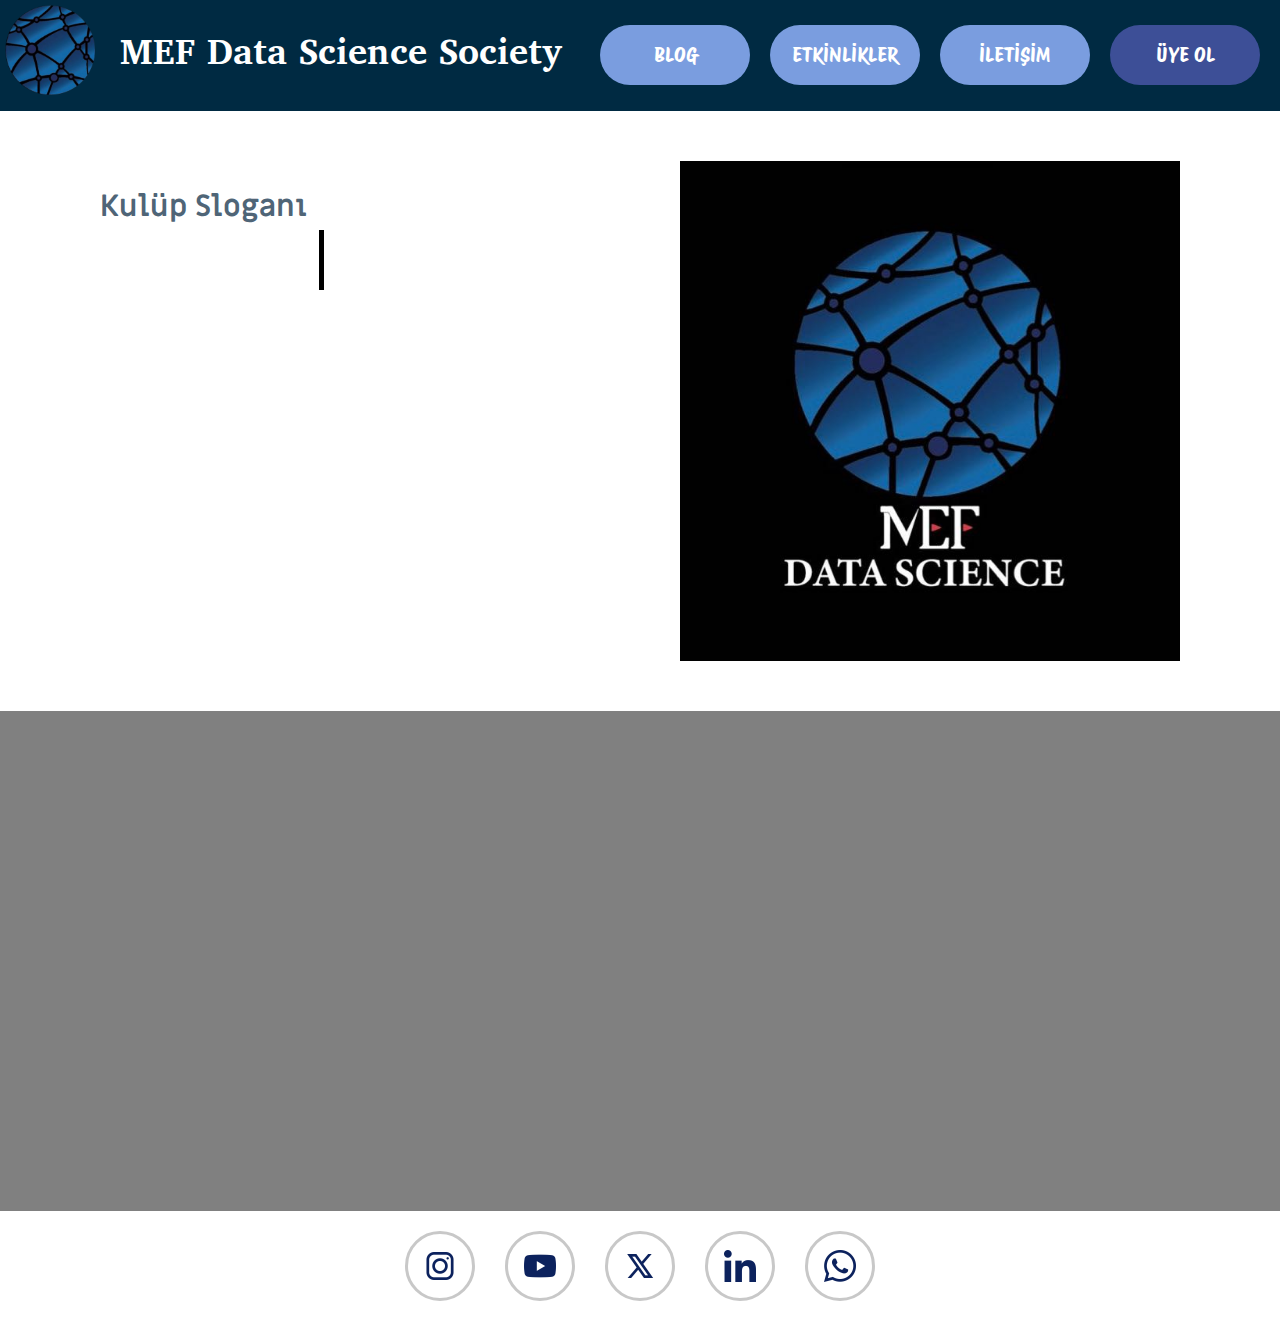
==== index.html @ e12af48f "Merge branch 'main' into DEV-Bahri" ====
<!DOCTYPE html>
<html>
  <head>
    <meta charset="UTF-8" />
    <meta name="viewport" content="width=device-width, initial-scale=1.0" />
    <title>MEF Data Science Society</title>
    <link rel="icon" type="image/x-icon" href="images/favicon.ico" />

    <link rel="preconnect" href="https://fonts.googleapis.com" />
    <link rel="preconnect" href="https://fonts.gstatic.com" crossorigin />
    <link
      href="https://fonts.googleapis.com/css2?family=Annapurna+SIL:wght@400;700&family=Protest+Riot&family=Miriam+Libre:wght@700&display=swap"
      rel="stylesheet"
    />

    <link rel="stylesheet" href="/css/homeStyle.css" />
  </head>
  <body>
    <header>
      <div id="logo">
        <img src="/images/logo.png" />
      </div>
      <div id="Title"><h1>MEF Data Science Society</h1></div>
      <nav>
        <div id="placeholder"></div>
        <!--placeholder div element-->
        <section>
          <a href="#"
            ><div class="navLink"><span>BLOG</span></div></a
          >
        </section>
        <section>
          <a href="#"
            ><div class="navLink"><span>ETKİNLİKLER</span></div></a
          >
        </section>
        <section>
          <a href="#"
            ><div class="navLink"><span>İLETİŞİM</span></div></a
          >
        </section>
        <section>
          <a href="#">
            <div class="navLink" id="specialNavLink">
              <span>ÜYE OL</span>
            </div>
          </a>
        </section>
      </nav>
    </header>

    <main>
      <div id="bannerContainer">
        <section id="banner">
          <span id="fixedBannerText">Kulüp Sloganı</span>
          <br />
          <p id="mainAnim"></p>
          <span id="text-cursor" class="text-cursor"></span>
        </section>
        <section id="bannerImage"></section>
      </div>
    </main>

    <div id="placeholder2"></div>
    <!--temporary-->

    <footer>
      <section id="socials">
        <a href="#"
          ><!--URL to instagram-->
          <div class="socialMedia" id="instagram">
            <img
              src="images/instagramBlue.png"
              alt="instagram"
              width="64"
              height="64"
            />
          </div>
        </a>
        <a href="#">
          <!--URL to youtube-->
          <div class="socialMedia" id="youtube">
            <img
              src="images/youtubeBlue.png"
              alt="youtube"
              width="64"
              height="64"
            />
          </div>
        </a>
        <a href="#">
          <!--URL to twitter-->
          <div class="socialMedia" id="twitterx">
            <img
              src="images/twitterxBlue.png"
              alt="twitter"
              width="64"
              height="64"
            />
          </div>
        </a>
        <a href="#">
          <!--URL to linkedin-->
          <div class="socialMedia" id="linkedin">
            <img
              src="images/linkedinBlue.png"
              alt="linkedin"
              width="64"
              height="64"
            />
          </div>
        </a>
        <a href="#">
          <!--URL to whatsapp-->
          <div class="socialMedia" id="whatsapp">
            <img
              src="images/whatsappBlue.png"
              alt="whatsapp"
              width="64"
              height="64"
            />
          </div>
        </a>
      </section>
    </footer>

    <script src="/js/homeScript.js"></script>
  </body>
</html>
---- css/homeStyle.css ----
:root {
  --button-border-radius: 30px;
  --button-background-color: rgb(122, 157, 223);
  --button-hover-color: rgb(61, 145, 255);
  --banner-font-size: 60px;
  --img-swap-duration: 500ms; /*Banner slide fadein/fadeout duration*/
}

body {
  margin: 0;
  padding: 0;
}

a {
  text-decoration: none;
}

header {
  background-color: rgb(0, 42, 66);
  width: 100%;
  height: fit-content;
  display: grid;
  grid-template-columns: min-content max-content auto;
}

#Title {
  position: relative;
  top: 50%;
  left: 20px;
  transform: translateY(-50%);
  height: fit-content;
  font-family: "Annapurna SIL", serif;
}

header h1 {
  color: white;
  font-size: 40px;
  width: fit-content;
  height: fit-content;
  user-select: none;
}

#logo {
  width: fit-content;
}

#logo img {
  height: 100px;
}

header nav {
  display: grid;
  grid-template-columns: auto repeat(4, min-content);
}

#placeholder {
  /*placeholder*/
  height: 100%;
  grid-column: 1;
}

nav section {
  min-width: 120px;
  width: fit-content;
}

div.navLink {
  width: 150px;
  height: 60px;
  background-color: var(--button-background-color);
  color: white;
  border-radius: var(--button-border-radius);
  margin: 0px 20px 0px 0px;
  position: relative;
  top: 50%;
  transform: translateY(-50%);
  transition: background-color 200ms ease;

  font-family: "Protest Riot", sans-serif;
  font-size: 20px;
  text-align: center;
}

.navLink span {
  display: block;
  width: fit-content;
  height: fit-content;
  position: relative;
  left: 50%;
  top: 50%;
  transform: translateX(-50%) translateY(-50%);
  user-select: none;
}

.navLink:hover {
  background-color: var(--button-hover-color);
}

#specialNavLink {
  background-color: rgb(61, 79, 151);
  color: white;
}

#specialNavLink:hover {
  background-color: rgb(43, 45, 134);
}

#fixedBannerText {
  font-family: "Miriam Libre", sans-serif;
  font-size: 30px;
  font-weight: 700;
  color: rgb(79, 101, 119);
}

#bannerContainer {
  height: 500px;
  width: calc(100vw - 200px);
  margin-top: 50px;
  margin-bottom: 50px;
  position: relative;
  left: 50%;
  transform: translateX(-50%);

  display: grid;
  grid-template-columns: auto 500px;
  gap: 20px;
}

#banner {
  display: block;
  height: 100%;
  font-size: var(--banner-font-size);
  font-family: Arial, Helvetica, sans-serif;
  user-select: none;
}

#mainAnim {
  display: inline-block;
  margin: 0px;
  padding: 0px;

  font-family: "Miriam Libre", sans-serif;
  font-weight: 700;
}

.typing-animation {
  opacity: 0;
  animation: fadeIn 30ms ease-out forwards;
}

.delete-animation {
  opacity: 1;
  animation: fadeOut 30ms ease-out forwards;
}

@keyframes fadeIn {
  from {
    opacity: 0;
  }
  to {
    opacity: 1;
  }
}

@keyframes fadeOut {
  from {
    opacity: 1;
  }
  to {
    opacity: 0;
  }
}

.text-cursor {
  display: inline-block;
  position: absolute;
  width: 5px;
  height: var(--banner-font-size);
  background-color: black;
  transition: top 100ms, left 100ms;
}

.animatedCursor {
  animation: blinkCursor ease-in-out 0.5s infinite alternate;
}

@keyframes blinkCursor {
  from {
    opacity: 1;
  }
  35% {
    opacity: 1;
  }
  65% {
    opacity: 0;
  }
  to {
    opacity: 0;
  }
}

#bannerImage img {
  width: 100%;
  animation-duration: var(--img-swap-duration);
  animation-timing-function: ease;
  animation-fill-mode: forwards;
}

#socials {
  width: fit-content;
  padding-top: 20px;
  padding-bottom: 20px;
  margin: auto;
  min-width: 500px;
  display: grid;
  grid-template-columns: repeat(5, auto);
  justify-items: center;
}

.socialMedia {
  width: 64px;
  height: 64px;
  background-color: white;
  border-width: 3px;
  border-style: solid;
  border-color: rgb(200, 200, 200);
  transition: background-color 200ms ease-in-out, border-color 200ms ease-in-out;
  border-radius: 35px;
}

.socialMedia:hover {
  background-color: rgb(220, 220, 220);
}

.socialMedia img {
  margin: 0;
  padding: 0;
  position: relative;
  top: 50%;
  left: 50%;
  transform: translateX(-50%) translateY(-50%);
  height: 50%;
  width: 50%;
  user-select: none;
  pointer-events: none;
}

#placeholder2 {
  /*temporary*/
  height: 500px;
  background-color: grey;
}
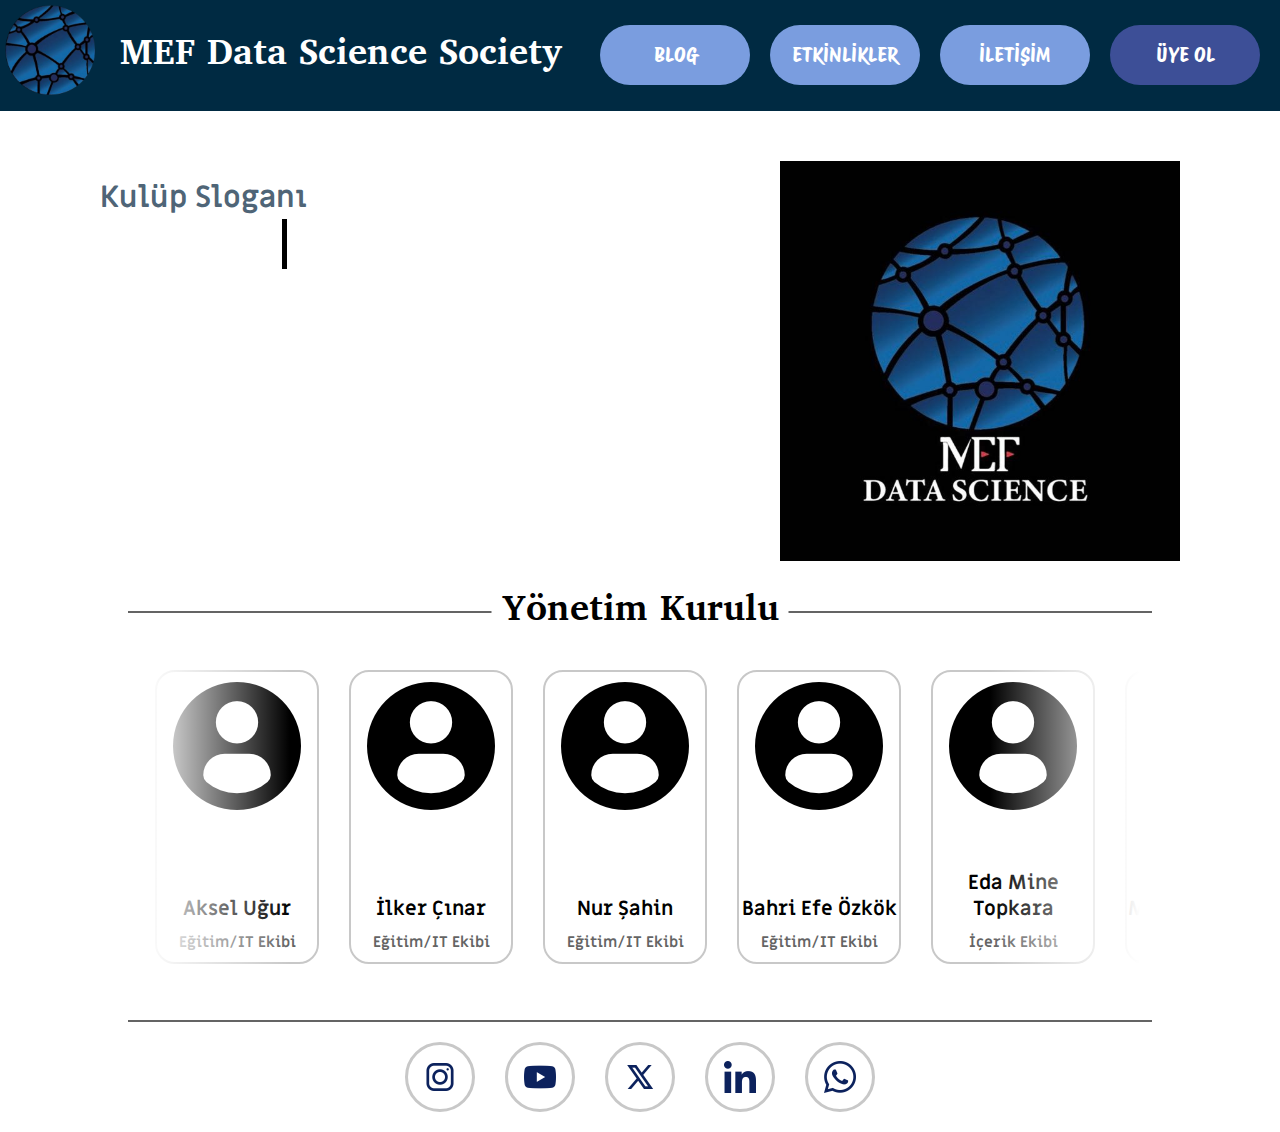
==== commit affc40f8: "Added management team section" ====
--- a/index.html
+++ b/index.html
@@ -59,10 +59,12 @@
         </section>
         <section id="bannerImage"></section>
       </div>
+      <div class="decoLine"></div>
+      <h2 id="TeamTitle">Yönetim Kurulu</h2>
+      <div id="teamBG"></div>
+      <div id="teamContainer"></div>
+      <div class="decoLine"></div>
     </main>
-
-    <div id="placeholder2"></div>
-    <!--temporary-->
 
     <footer>
       <section id="socials">
@@ -126,4 +128,4 @@
 
     <script src="/js/homeScript.js"></script>
   </body>
-</html>+</html>
--- a/css/homeStyle.css
+++ b/css/homeStyle.css
@@ -2,8 +2,9 @@
   --button-border-radius: 30px;
   --button-background-color: rgb(122, 157, 223);
   --button-hover-color: rgb(61, 145, 255);
-  --banner-font-size: 60px;
+  --banner-font-size: 50px;
   --img-swap-duration: 500ms; /*Banner slide fadein/fadeout duration*/
+  --member-count: 14;
 }
 
 body {
@@ -113,7 +114,7 @@
 }
 
 #bannerContainer {
-  height: 500px;
+  height: 400px;
   width: calc(100vw - 200px);
   margin-top: 50px;
   margin-bottom: 50px;
@@ -122,7 +123,7 @@
   transform: translateX(-50%);
 
   display: grid;
-  grid-template-columns: auto 500px;
+  grid-template-columns: auto 400px;
   gap: 20px;
 }
 
@@ -204,6 +205,111 @@
   animation-duration: var(--img-swap-duration);
   animation-timing-function: ease;
   animation-fill-mode: forwards;
+}
+
+div.decoLine {
+  height: 2px;
+  background-color: rgb(100, 100, 100);
+  width: 80%;
+  margin: auto;
+}
+
+#TeamTitle {
+  font-family: "Annapurna SIL", serif;
+  font-size: 40px;
+  position: relative;
+  left: 50%;
+  top: -30px;
+  transform: translateX(-50%);
+  background-color: white;
+  padding-left: 10px;
+  padding-right: 10px;
+  width: fit-content;
+  margin: 0px;
+  user-select: none;
+}
+
+div#teamBG {
+  width: 1000px;
+  height: 300px;
+
+  position: absolute;
+  left: 50%;
+  transform: translateX(-50%);
+  z-index: 5;
+
+  background: linear-gradient(
+    to right,
+    rgba(255, 255, 255, 1) 0%,
+    transparent 15%,
+    transparent 85%,
+    rgba(255, 255, 255, 1) 100%
+  );
+}
+
+#teamContainer {
+  width: 1000px;
+  height: 300px;
+  margin: auto;
+  margin-bottom: 50px;
+
+  display: grid;
+  grid-template-columns: repeat(5, min-content);
+
+  overflow: hidden;
+}
+
+#teamContainer div.subTeam {
+  animation: TeamScroll 5s ease-in-out alternate infinite;
+  display: flex;
+  flex-direction: row;
+}
+
+.teamMember {
+  border: 2px solid rgb(200, 200, 200);
+  border-radius: 20px;
+  text-align: center;
+  width: 160px;
+
+  margin-right: 15px;
+  margin-left: 15px;
+
+  height: 280px;
+
+  font-family: "Miriam Libre", sans-serif;
+  font-weight: 700;
+
+  display: grid;
+  grid-template-rows: auto min-content min-content;
+  gap: 10px;
+
+  padding-bottom: 10px;
+}
+
+@keyframes TeamScroll {
+  from {
+    transform: translateX(100px);
+  }
+  to {
+    transform: translateX(calc(-200px * (var(--member-count) - 1) + 800px));
+  }
+}
+
+.teamMember img {
+  width: 128px;
+  margin: auto;
+  margin-top: 10px;
+}
+
+.teamMember .memberName {
+  font-size: 20px;
+  margin: 0px;
+}
+
+.teamMember .memberStatus {
+  font-size: 15px;
+  margin: 0px;
+  color: rgb(100, 100, 100);
 }
 
 #socials {
@@ -244,9 +350,3 @@
   user-select: none;
   pointer-events: none;
 }
-
-#placeholder2 {
-  /*temporary*/
-  height: 500px;
-  background-color: grey;
-}
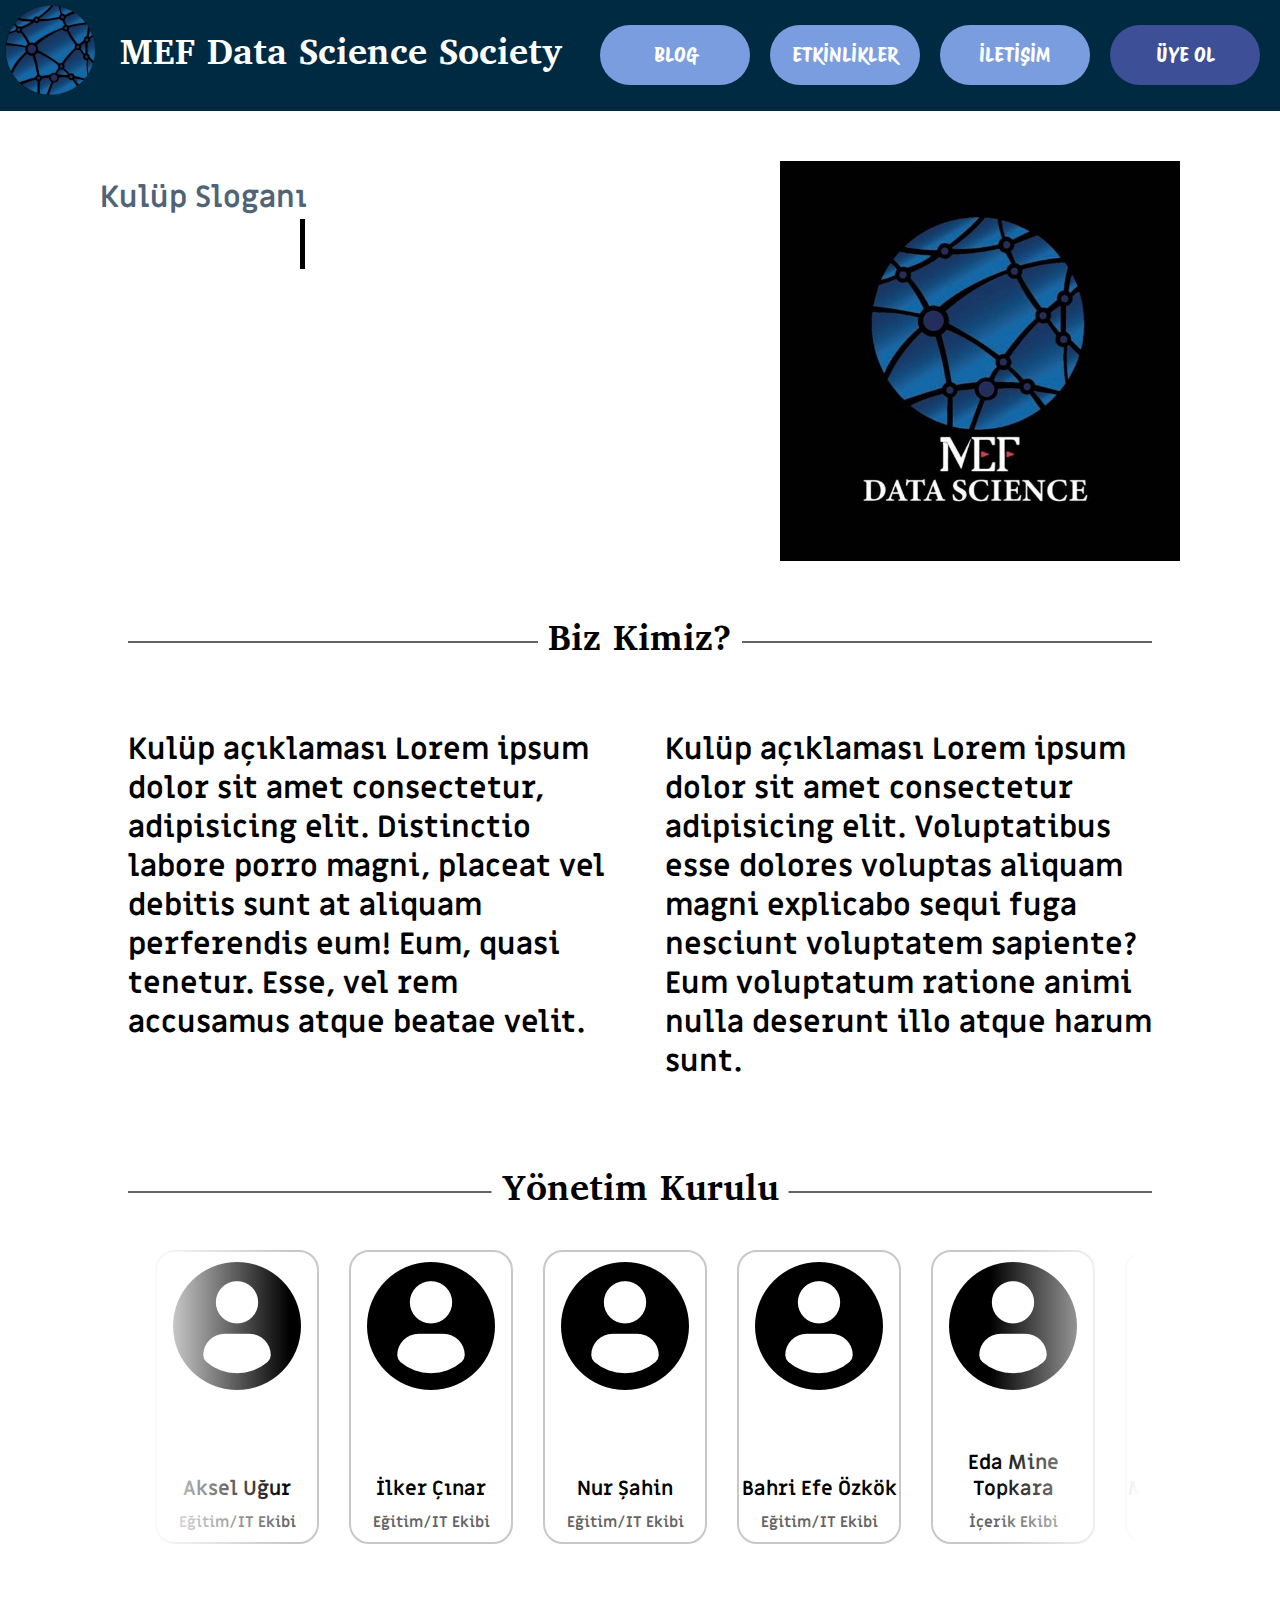
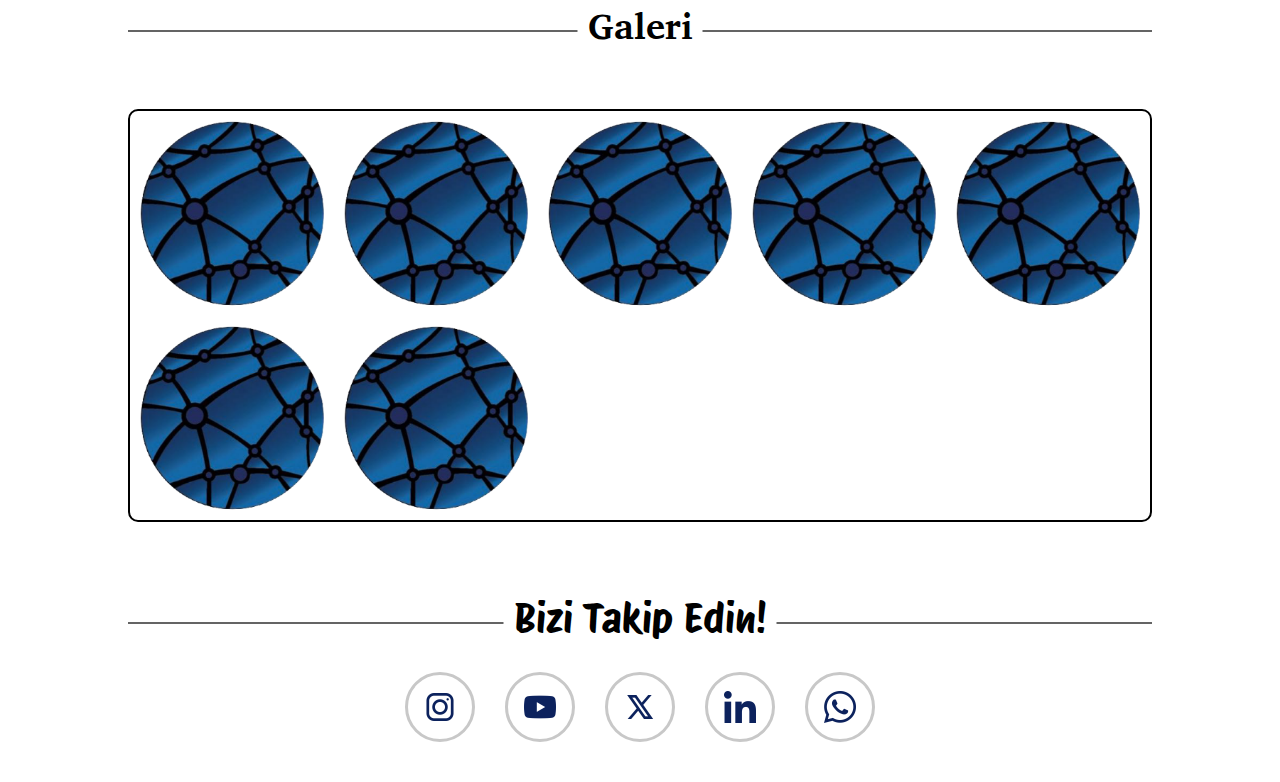
==== commit 553dffbf: "Added Gallery & minor style changes" ====
--- a/index.html
+++ b/index.html
@@ -59,14 +59,50 @@
         </section>
         <section id="bannerImage"></section>
       </div>
+
       <div class="decoLine"></div>
-      <h2 id="TeamTitle">Yönetim Kurulu</h2>
+      <h2 class="sectionTitle">Biz Kimiz?</h2>
+
+      <div id="About">
+        <p>
+          Kulüp açıklaması Lorem ipsum dolor sit amet consectetur, adipisicing
+          elit. Distinctio labore porro magni, placeat vel debitis sunt at
+          aliquam perferendis eum! Eum, quasi tenetur. Esse, vel rem accusamus
+          atque beatae velit.
+        </p>
+        <p>
+          Kulüp açıklaması Lorem ipsum dolor sit amet consectetur adipisicing
+          elit. Voluptatibus esse dolores voluptas aliquam magni explicabo sequi
+          fuga nesciunt voluptatem sapiente? Eum voluptatum ratione animi nulla
+          deserunt illo atque harum sunt.
+        </p>
+      </div>
+
+      <div class="decoLine"></div>
+      <h2 class="sectionTitle">Yönetim Kurulu</h2>
+
       <div id="teamBG"></div>
       <div id="teamContainer"></div>
+
       <div class="decoLine"></div>
+      <h2 class="sectionTitle">Galeri</h2>
+      <div id="galleryContainer">
+        <section id="gallery">
+          <img src="images/logo.png" />
+          <img src="images/logo.png" />
+          <img src="images/logo.png" />
+          <img src="images/logo.png" />
+          <img src="images/logo.png" />
+          <img src="images/logo.png" />
+          <img src="images/logo.png" />
+        </section>
+      </div>
     </main>
 
     <footer>
+      <div class="decoLine"></div>
+      <h2 class="sectionTitle">Bizi Takip Edin!</h2>
+
       <section id="socials">
         <a href="#"
           ><!--URL to instagram-->
--- a/css/homeStyle.css
+++ b/css/homeStyle.css
@@ -212,9 +212,10 @@
   background-color: rgb(100, 100, 100);
   width: 80%;
   margin: auto;
-}
-
-#TeamTitle {
+  margin-top: 80px;
+}
+
+.sectionTitle {
   font-family: "Annapurna SIL", serif;
   font-size: 40px;
   position: relative;
@@ -227,6 +228,19 @@
   width: fit-content;
   margin: 0px;
   user-select: none;
+}
+
+#About {
+  width: 80%;
+  margin: auto;
+  margin-bottom: 80px;
+  height: fit-content;
+  font-family: "Miriam Libre", sans-serif;
+  font-weight: 700;
+  font-size: 30px;
+  display: grid;
+  gap: 50px;
+  grid-template-columns: 1fr 1fr;
 }
 
 div#teamBG {
@@ -257,10 +271,11 @@
   grid-template-columns: repeat(5, min-content);
 
   overflow: hidden;
+  pointer-events: none;
 }
 
 #teamContainer div.subTeam {
-  animation: TeamScroll 5s ease-in-out alternate infinite;
+  animation: TeamScroll 15s ease-in-out alternate infinite;
   display: flex;
   flex-direction: row;
 }
@@ -312,10 +327,38 @@
   color: rgb(100, 100, 100);
 }
 
+#galleryContainer {
+  width: 80%;
+  height: min-content;
+  padding: 20px;
+  margin: auto;
+}
+
+#gallery {
+  border: 2px solid;
+  border-radius: 10px;
+  min-height: 50px;
+  display: grid;
+  grid-template-columns: repeat(5, 1fr);
+  grid-template-rows: repeat(3, auto);
+}
+
+#gallery img {
+  width: 100%;
+  position: relative;
+  top: 50%;
+  transform: translateY(-50%);
+  transition: scale 0.2s ease-in-out;
+}
+
+footer .sectionTitle {
+  font-family: "Protest Riot", sans-serif;
+  font-weight: 300;
+}
+
 #socials {
   width: fit-content;
-  padding-top: 20px;
-  padding-bottom: 20px;
+  padding-bottom: 40px;
   margin: auto;
   min-width: 500px;
   display: grid;
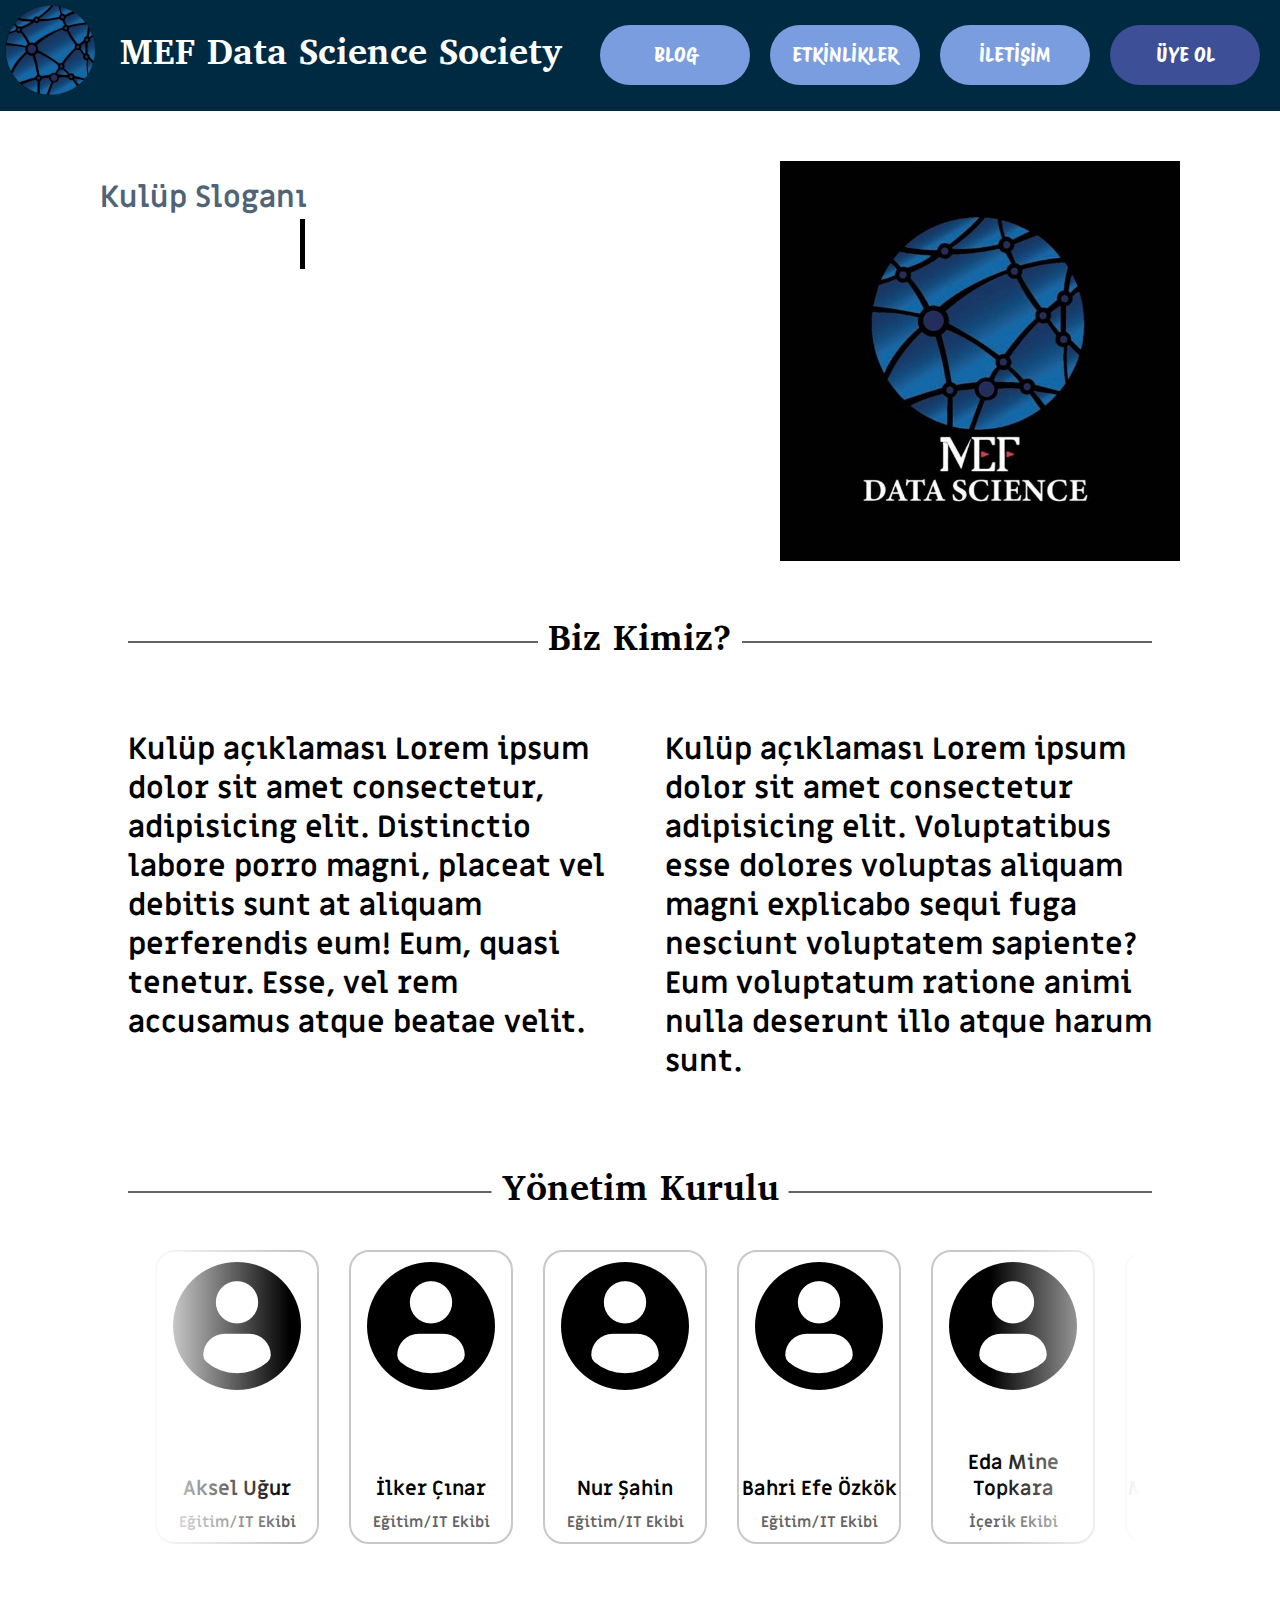
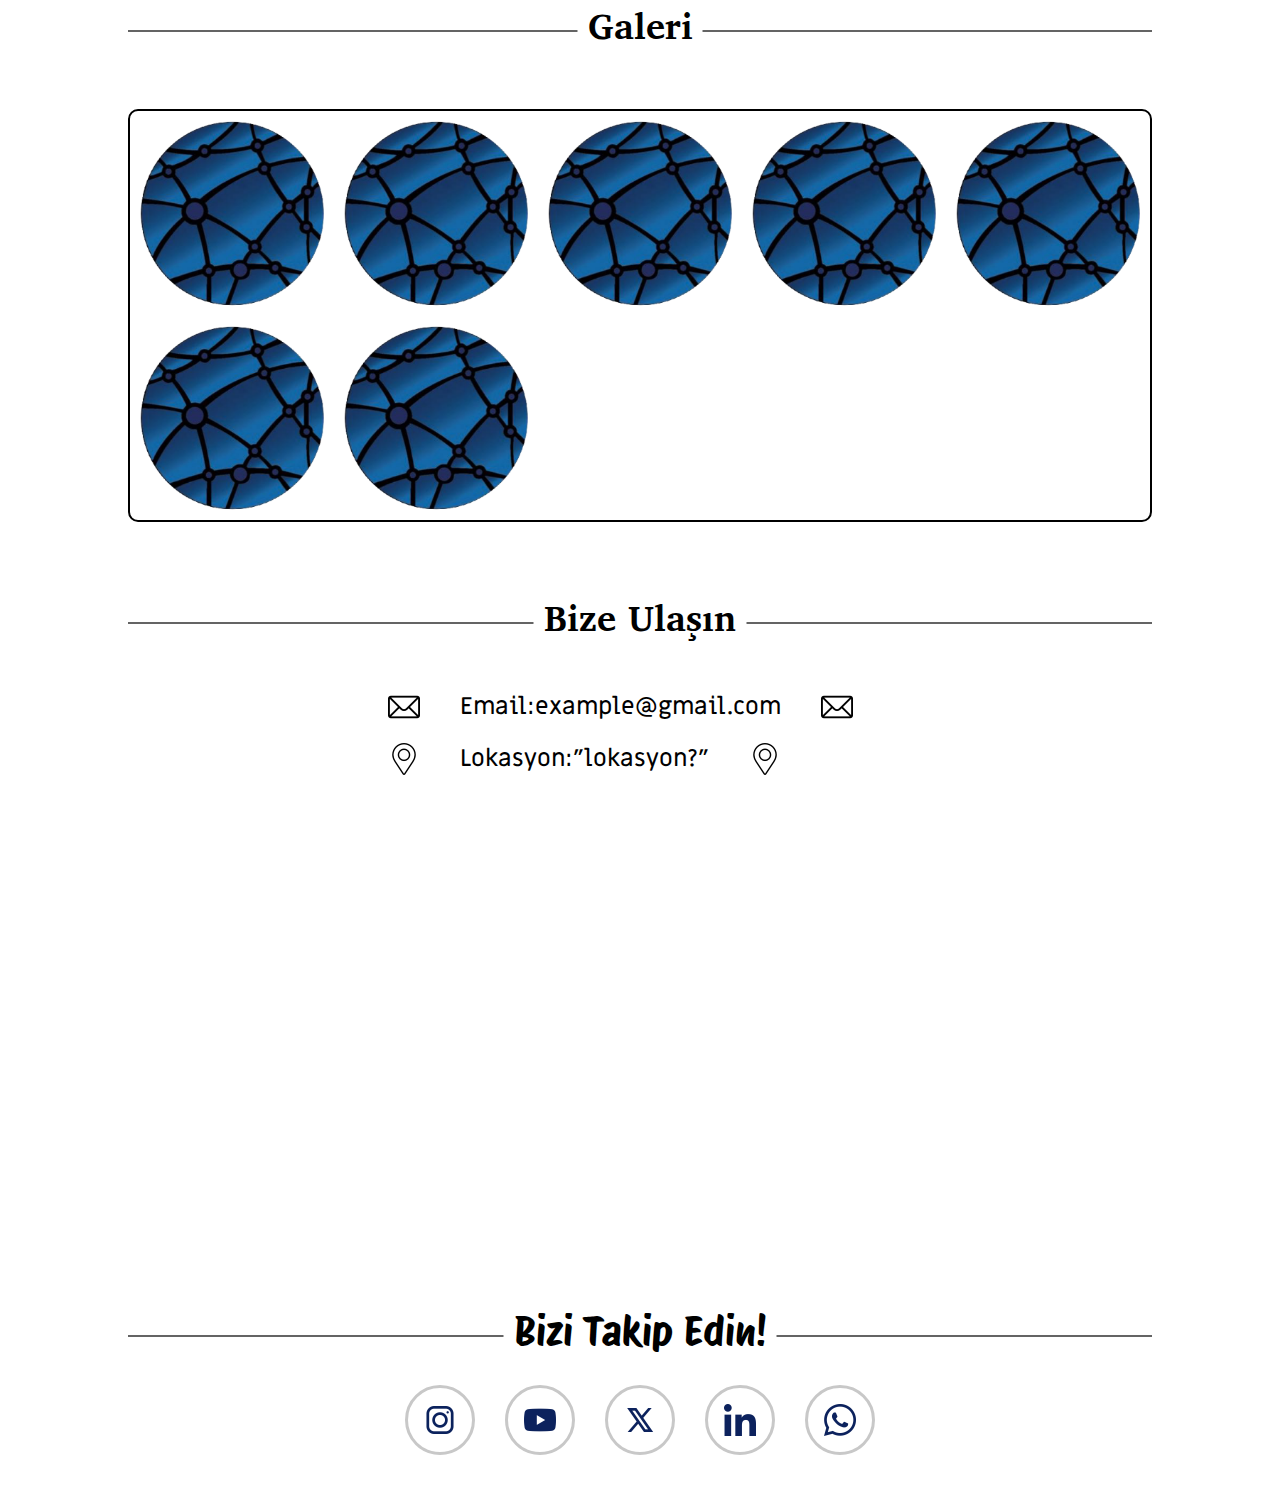
==== commit 4f4559d5: "Updated project setup" ====
--- a/index.html
+++ b/index.html
@@ -12,20 +12,20 @@
       href="https://fonts.googleapis.com/css2?family=Annapurna+SIL:wght@400;700&family=Protest+Riot&family=Miriam+Libre:wght@700&display=swap"
       rel="stylesheet"
     />
-
-    <link rel="stylesheet" href="/css/homeStyle.css" />
+    <link rel="stylesheet" href="css/commonStyles.css" />
+    <link rel="stylesheet" href="css/homeStyle.css" />
   </head>
   <body>
     <header>
       <div id="logo">
-        <img src="/images/logo.png" />
+        <img src="images/logo.png" />
       </div>
       <div id="Title"><h1>MEF Data Science Society</h1></div>
       <nav>
         <div id="placeholder"></div>
         <!--placeholder div element-->
         <section>
-          <a href="#"
+          <a href="html/blog.html"
             ><div class="navLink"><span>BLOG</span></div></a
           >
         </section>
@@ -97,6 +97,30 @@
           <img src="images/logo.png" />
         </section>
       </div>
+
+      <div class="decoLine"></div>
+      <h2 class="sectionTitle">Bize Ulaşın</h2>
+      <div id="LocationInfo">
+        <div>
+          <img src="/images/mail.png" />
+          <p>Email:example@gmail.com</p>
+          <img src="/images/mail.png" />
+        </div>
+        <div>
+          <img src="/images/pin.png" />
+          <p>Lokasyon:"lokasyon?"</p>
+          <img src="/images/pin.png" />
+        </div>
+        <iframe
+          src="https://www.google.com/maps/embed?pb=!1m14!1m8!1m3!1d12024.70448362262!2d29.0085964!3d41.1088445!3m2!1i1024!2i768!4f13.1!3m3!1m2!1s0x14cab5cfa9c562b1%3A0xd94f6327566e85d6!2sMEF%20%C3%9Cniversitesi!5e0!3m2!1str!2str!4v1710961033851!5m2!1str!2str"
+          width="600"
+          height="450"
+          style="border: 0"
+          allowfullscreen=""
+          loading="lazy"
+          referrerpolicy="no-referrer-when-downgrade"
+        ></iframe>
+      </div>
     </main>
 
     <footer>
@@ -162,6 +186,6 @@
       </section>
     </footer>
 
-    <script src="/js/homeScript.js"></script>
+    <script src="js/homeScript.js"></script>
   </body>
 </html>
--- a/css/commonStyles.css
+++ b/css/commonStyles.css
@@ -0,0 +1,173 @@
+:root {
+  --button-border-radius: 30px;
+  --button-background-color: rgb(122, 157, 223);
+  --button-hover-color: rgb(61, 145, 255);
+}
+
+body {
+  margin: 0;
+  padding: 0;
+}
+
+a {
+  text-decoration: none;
+}
+
+header {
+  background-color: rgb(0, 42, 66);
+  width: 100%;
+  height: fit-content;
+  display: grid;
+  grid-template-columns: min-content max-content auto;
+}
+
+#Title {
+  position: relative;
+  top: 50%;
+  left: 20px;
+  transform: translateY(-50%);
+  height: fit-content;
+  font-family: "Annapurna SIL", serif;
+}
+
+header h1 {
+  color: white;
+  font-size: 40px;
+  width: fit-content;
+  height: fit-content;
+  user-select: none;
+}
+
+#logo {
+  width: fit-content;
+}
+
+#logo img {
+  height: 100px;
+}
+
+header nav {
+  display: grid;
+  grid-template-columns: auto repeat(4, min-content);
+}
+
+#placeholder {
+  /*placeholder*/
+  height: 100%;
+  grid-column: 1;
+}
+
+nav section {
+  min-width: 120px;
+  width: fit-content;
+}
+
+div.navLink {
+  width: 150px;
+  height: 60px;
+  background-color: var(--button-background-color);
+  color: white;
+  border-radius: var(--button-border-radius);
+  margin: 0px 20px 0px 0px;
+  position: relative;
+  top: 50%;
+  transform: translateY(-50%);
+  transition: background-color 200ms ease;
+
+  font-family: "Protest Riot", sans-serif;
+  font-size: 20px;
+  text-align: center;
+}
+
+.navLink span {
+  display: block;
+  width: fit-content;
+  height: fit-content;
+  position: relative;
+  left: 50%;
+  top: 50%;
+  transform: translateX(-50%) translateY(-50%);
+  user-select: none;
+}
+
+.navLink:hover {
+  background-color: var(--button-hover-color);
+}
+
+#specialNavLink {
+  background-color: rgb(61, 79, 151);
+  color: white;
+}
+
+#specialNavLink:hover {
+  background-color: rgb(43, 45, 134);
+}
+
+/*header <---> main*/
+
+div.decoLine {
+  height: 2px;
+  background-color: rgb(100, 100, 100);
+  width: 80%;
+  margin: auto;
+  margin-top: 80px;
+}
+
+.sectionTitle {
+  font-family: "Annapurna SIL", serif;
+  font-size: 40px;
+  position: relative;
+  left: 50%;
+  top: -30px;
+  transform: translateX(-50%);
+  background-color: white;
+  padding-left: 10px;
+  padding-right: 10px;
+  width: fit-content;
+  margin: 0px;
+  user-select: none;
+}
+/*main <---> footer*/
+
+footer .sectionTitle {
+  font-family: "Protest Riot", sans-serif;
+  font-weight: 300;
+}
+
+#socials {
+  width: fit-content;
+  padding-bottom: 40px;
+  margin: auto;
+  min-width: 500px;
+  display: grid;
+  grid-template-columns: repeat(5, auto);
+  justify-items: center;
+}
+
+.socialMedia {
+  width: 64px;
+  height: 64px;
+  background-color: white;
+  border-width: 3px;
+  border-style: solid;
+  border-color: rgb(200, 200, 200);
+  transition: background-color 200ms ease-in-out, border-color 200ms ease-in-out;
+  border-radius: 35px;
+}
+
+.socialMedia:hover {
+  background-color: rgb(220, 220, 220);
+}
+
+.socialMedia img {
+  margin: 0;
+  padding: 0;
+  position: relative;
+  top: 50%;
+  left: 50%;
+  transform: translateX(-50%) translateY(-50%);
+  height: 50%;
+  width: 50%;
+  user-select: none;
+  pointer-events: none;
+}
--- a/css/homeStyle.css
+++ b/css/homeStyle.css
@@ -1,109 +1,7 @@
 :root {
-  --button-border-radius: 30px;
-  --button-background-color: rgb(122, 157, 223);
-  --button-hover-color: rgb(61, 145, 255);
   --banner-font-size: 50px;
   --img-swap-duration: 500ms; /*Banner slide fadein/fadeout duration*/
   --member-count: 14;
-}
-
-body {
-  margin: 0;
-  padding: 0;
-}
-
-a {
-  text-decoration: none;
-}
-
-header {
-  background-color: rgb(0, 42, 66);
-  width: 100%;
-  height: fit-content;
-  display: grid;
-  grid-template-columns: min-content max-content auto;
-}
-
-#Title {
-  position: relative;
-  top: 50%;
-  left: 20px;
-  transform: translateY(-50%);
-  height: fit-content;
-  font-family: "Annapurna SIL", serif;
-}
-
-header h1 {
-  color: white;
-  font-size: 40px;
-  width: fit-content;
-  height: fit-content;
-  user-select: none;
-}
-
-#logo {
-  width: fit-content;
-}
-
-#logo img {
-  height: 100px;
-}
-
-header nav {
-  display: grid;
-  grid-template-columns: auto repeat(4, min-content);
-}
-
-#placeholder {
-  /*placeholder*/
-  height: 100%;
-  grid-column: 1;
-}
-
-nav section {
-  min-width: 120px;
-  width: fit-content;
-}
-
-div.navLink {
-  width: 150px;
-  height: 60px;
-  background-color: var(--button-background-color);
-  color: white;
-  border-radius: var(--button-border-radius);
-  margin: 0px 20px 0px 0px;
-  position: relative;
-  top: 50%;
-  transform: translateY(-50%);
-  transition: background-color 200ms ease;
-
-  font-family: "Protest Riot", sans-serif;
-  font-size: 20px;
-  text-align: center;
-}
-
-.navLink span {
-  display: block;
-  width: fit-content;
-  height: fit-content;
-  position: relative;
-  left: 50%;
-  top: 50%;
-  transform: translateX(-50%) translateY(-50%);
-  user-select: none;
-}
-
-.navLink:hover {
-  background-color: var(--button-hover-color);
-}
-
-#specialNavLink {
-  background-color: rgb(61, 79, 151);
-  color: white;
-}
-
-#specialNavLink:hover {
-  background-color: rgb(43, 45, 134);
 }
 
 #fixedBannerText {
@@ -207,29 +105,6 @@
   animation-fill-mode: forwards;
 }
 
-div.decoLine {
-  height: 2px;
-  background-color: rgb(100, 100, 100);
-  width: 80%;
-  margin: auto;
-  margin-top: 80px;
-}
-
-.sectionTitle {
-  font-family: "Annapurna SIL", serif;
-  font-size: 40px;
-  position: relative;
-  left: 50%;
-  top: -30px;
-  transform: translateX(-50%);
-  background-color: white;
-  padding-left: 10px;
-  padding-right: 10px;
-  width: fit-content;
-  margin: 0px;
-  user-select: none;
-}
-
 #About {
   width: 80%;
   margin: auto;
@@ -351,45 +226,35 @@
   transition: scale 0.2s ease-in-out;
 }
 
-footer .sectionTitle {
-  font-family: "Protest Riot", sans-serif;
-  font-weight: 300;
-}
-
-#socials {
+#LocationInfo {
+  padding: 10px;
+  display: grid;
+  grid-template-rows: min-content min-content auto;
+  gap: 20px;
+}
+
+#LocationInfo img {
+  height: 32px;
+}
+
+#LocationInfo p {
+  margin: 0px;
+  font-family: "Miriam Libre", sans-serif;
+  font-weight: 500;
+  font-size: 24px;
+}
+
+#LocationInfo div {
   width: fit-content;
-  padding-bottom: 40px;
-  margin: auto;
-  min-width: 500px;
-  display: grid;
-  grid-template-columns: repeat(5, auto);
-  justify-items: center;
-}
-
-.socialMedia {
-  width: 64px;
-  height: 64px;
-  background-color: white;
-  border-width: 3px;
-  border-style: solid;
-  border-color: rgb(200, 200, 200);
-  transition: background-color 200ms ease-in-out, border-color 200ms ease-in-out;
-  border-radius: 35px;
-}
-
-.socialMedia:hover {
-  background-color: rgb(220, 220, 220);
-}
-
-.socialMedia img {
-  margin: 0;
-  padding: 0;
-  position: relative;
-  top: 50%;
+  position: relative;
+  left: 30%;
+  display: grid;
+  grid-template-columns: min-content auto min-content;
+  gap: 40px;
+}
+
+#LocationInfo iframe {
+  position: relative;
   left: 50%;
-  transform: translateX(-50%) translateY(-50%);
-  height: 50%;
-  width: 50%;
-  user-select: none;
-  pointer-events: none;
-}
+  transform: translateX(-50%);
+}
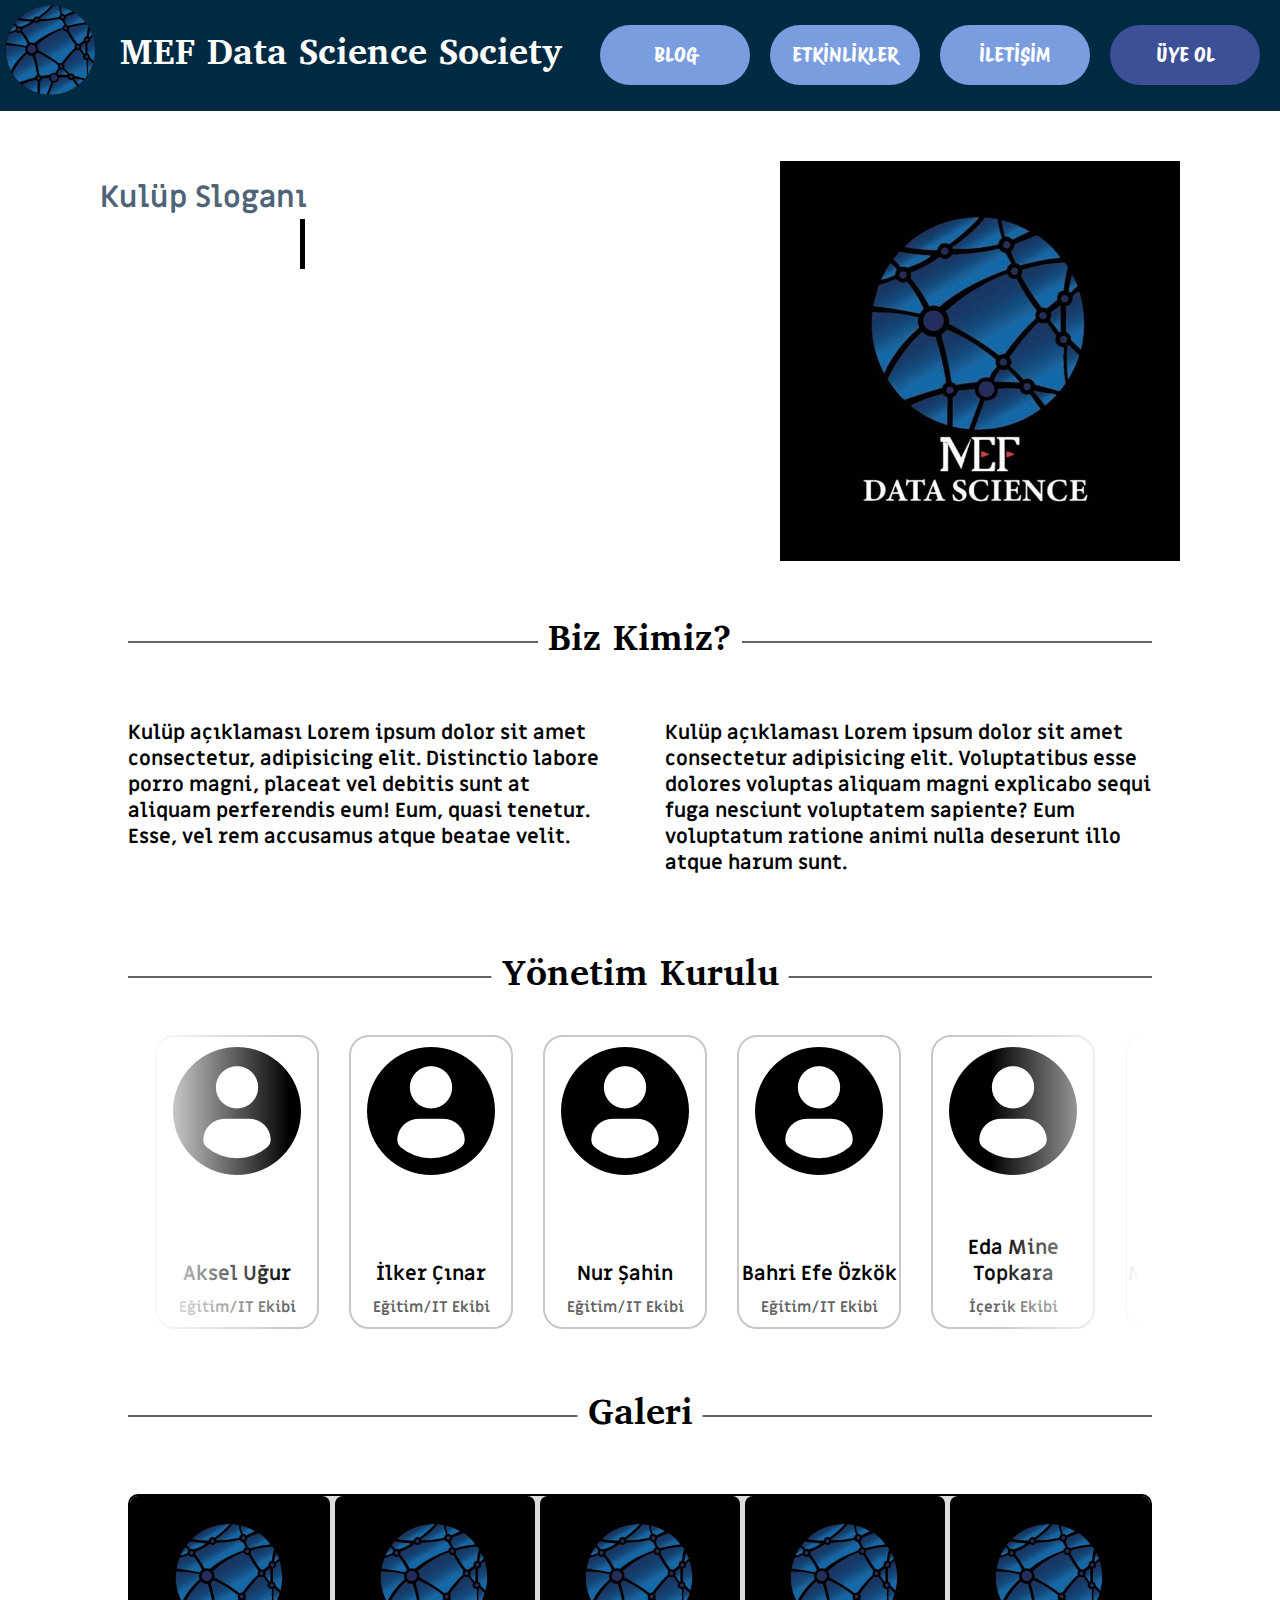
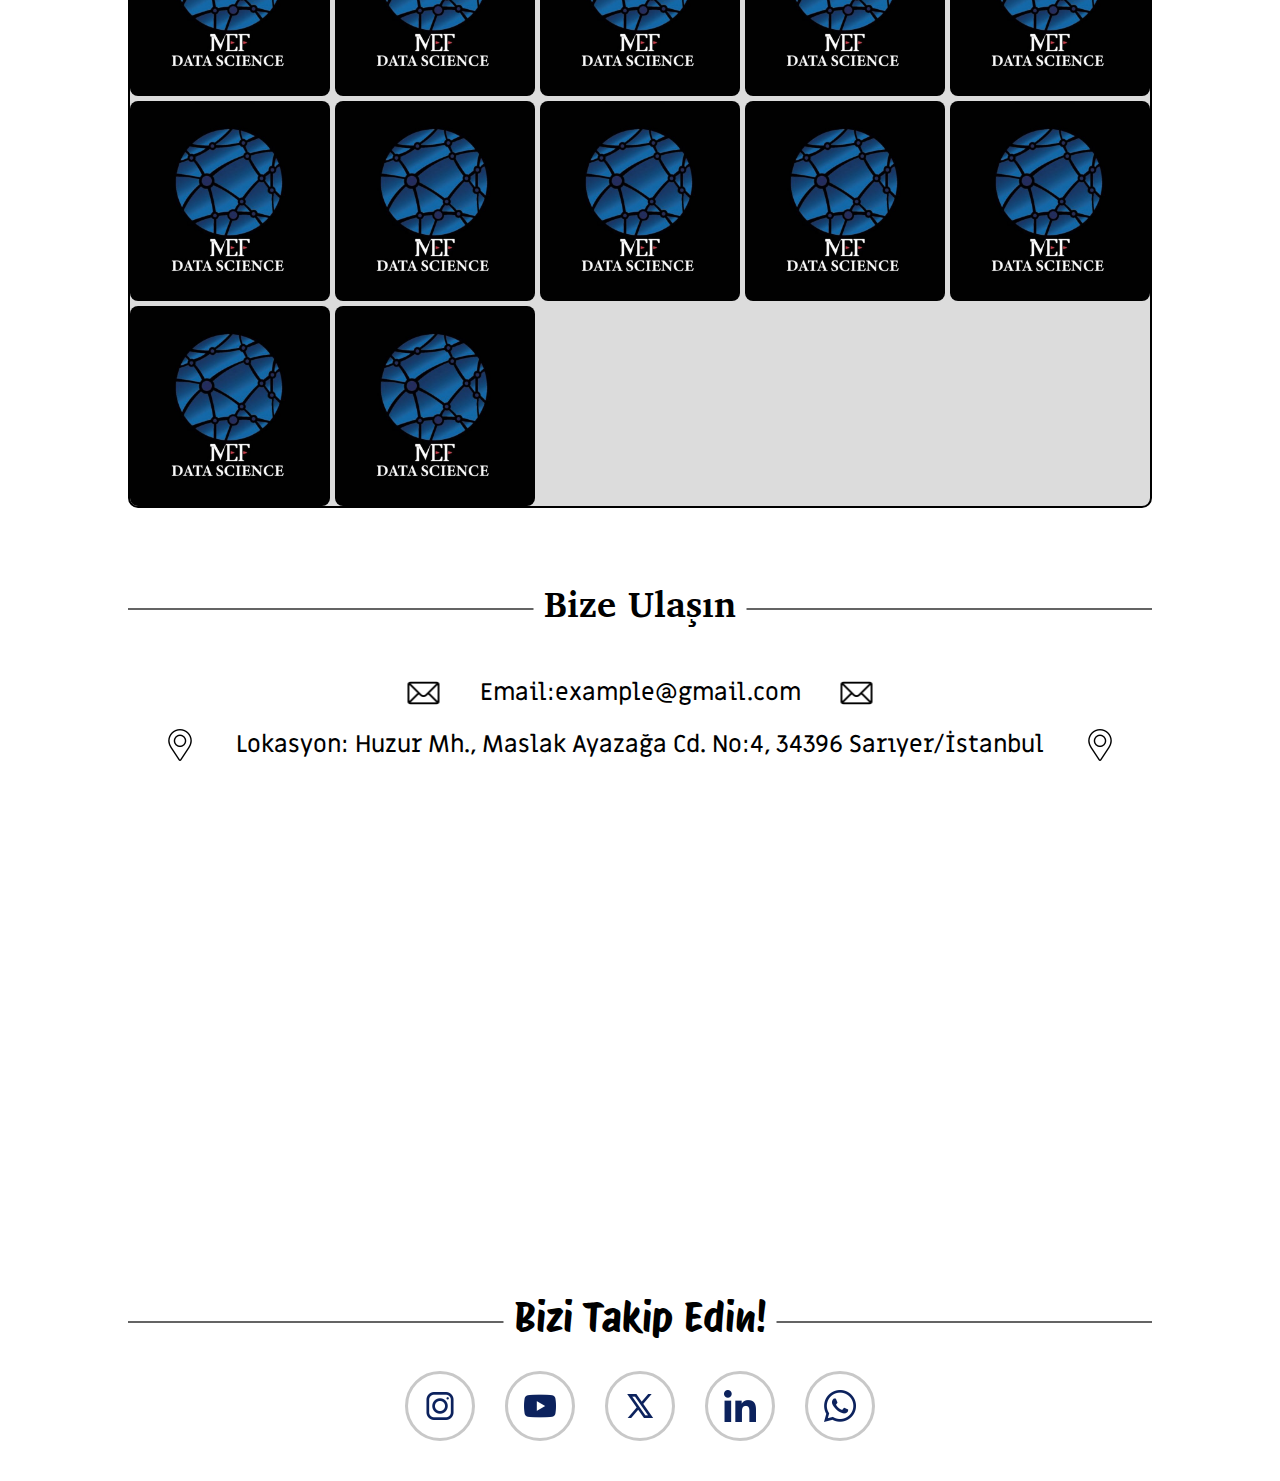
==== commit 1611e0a0: "Started developing other pages and connected them" ====
--- a/index.html
+++ b/index.html
@@ -18,7 +18,9 @@
   <body>
     <header>
       <div id="logo">
-        <img src="images/logo.png" />
+        <a href="#">
+          <img src="images/logo.png" />
+        </a>
       </div>
       <div id="Title"><h1>MEF Data Science Society</h1></div>
       <nav>
@@ -35,7 +37,7 @@
           >
         </section>
         <section>
-          <a href="#"
+          <a href="html/contact.html"
             ><div class="navLink"><span>İLETİŞİM</span></div></a
           >
         </section>
@@ -88,13 +90,18 @@
       <h2 class="sectionTitle">Galeri</h2>
       <div id="galleryContainer">
         <section id="gallery">
-          <img src="images/logo.png" />
-          <img src="images/logo.png" />
-          <img src="images/logo.png" />
-          <img src="images/logo.png" />
-          <img src="images/logo.png" />
-          <img src="images/logo.png" />
-          <img src="images/logo.png" />
+          <img src="images/Logo-full.jpg" />
+          <img src="images/Logo-full.jpg" />
+          <img src="images/Logo-full.jpg" />
+          <img src="images/Logo-full.jpg" />
+          <img src="images/Logo-full.jpg" />
+          <img src="images/Logo-full.jpg" />
+          <img src="images/Logo-full.jpg" />
+          <img src="images/Logo-full.jpg" />
+          <img src="images/Logo-full.jpg" />
+          <img src="images/Logo-full.jpg" />
+          <img src="images/Logo-full.jpg" />
+          <img src="images/Logo-full.jpg" />
         </section>
       </div>
 
@@ -102,14 +109,16 @@
       <h2 class="sectionTitle">Bize Ulaşın</h2>
       <div id="LocationInfo">
         <div>
-          <img src="/images/mail.png" />
+          <img src="images/mail.png" />
           <p>Email:example@gmail.com</p>
-          <img src="/images/mail.png" />
+          <img src="images/mail.png" />
         </div>
         <div>
-          <img src="/images/pin.png" />
-          <p>Lokasyon:"lokasyon?"</p>
-          <img src="/images/pin.png" />
+          <img src="images/pin.png" />
+          <p>
+            Lokasyon: Huzur Mh., Maslak Ayazağa Cd. No:4, 34396 Sarıyer/İstanbul
+          </p>
+          <img src="images/pin.png" />
         </div>
         <iframe
           src="https://www.google.com/maps/embed?pb=!1m14!1m8!1m3!1d12024.70448362262!2d29.0085964!3d41.1088445!3m2!1i1024!2i768!4f13.1!3m3!1m2!1s0x14cab5cfa9c562b1%3A0xd94f6327566e85d6!2sMEF%20%C3%9Cniversitesi!5e0!3m2!1str!2str!4v1710961033851!5m2!1str!2str"
--- a/css/homeStyle.css
+++ b/css/homeStyle.css
@@ -112,7 +112,7 @@
   height: fit-content;
   font-family: "Miriam Libre", sans-serif;
   font-weight: 700;
-  font-size: 30px;
+  font-size: 20px;
   display: grid;
   gap: 50px;
   grid-template-columns: 1fr 1fr;
@@ -213,17 +213,29 @@
   border: 2px solid;
   border-radius: 10px;
   min-height: 50px;
+  background-color: rgb(220, 220, 220);
   display: grid;
   grid-template-columns: repeat(5, 1fr);
   grid-template-rows: repeat(3, auto);
+  gap: 5px;
 }
 
 #gallery img {
   width: 100%;
-  position: relative;
+  border-radius: 8px;
+  position: relative;
+  transform: translateY(-50%);
   top: 50%;
-  transform: translateY(-50%);
-  transition: scale 0.2s ease-in-out;
+  transition: transform 0.2s ease-in;
+}
+
+#gallery img:hover {
+  z-index: 5;
+  transform: translateY(-50%) scaleX(120%) scaleY(120%);
+}
+
+#gallery:hover img:not(:hover) {
+  transform: translateY(-50%) scaleX(90%) scaleY(90%);
 }
 
 #LocationInfo {
@@ -247,7 +259,8 @@
 #LocationInfo div {
   width: fit-content;
   position: relative;
-  left: 30%;
+  left: 50%;
+  transform: translateX(-50%);
   display: grid;
   grid-template-columns: min-content auto min-content;
   gap: 40px;
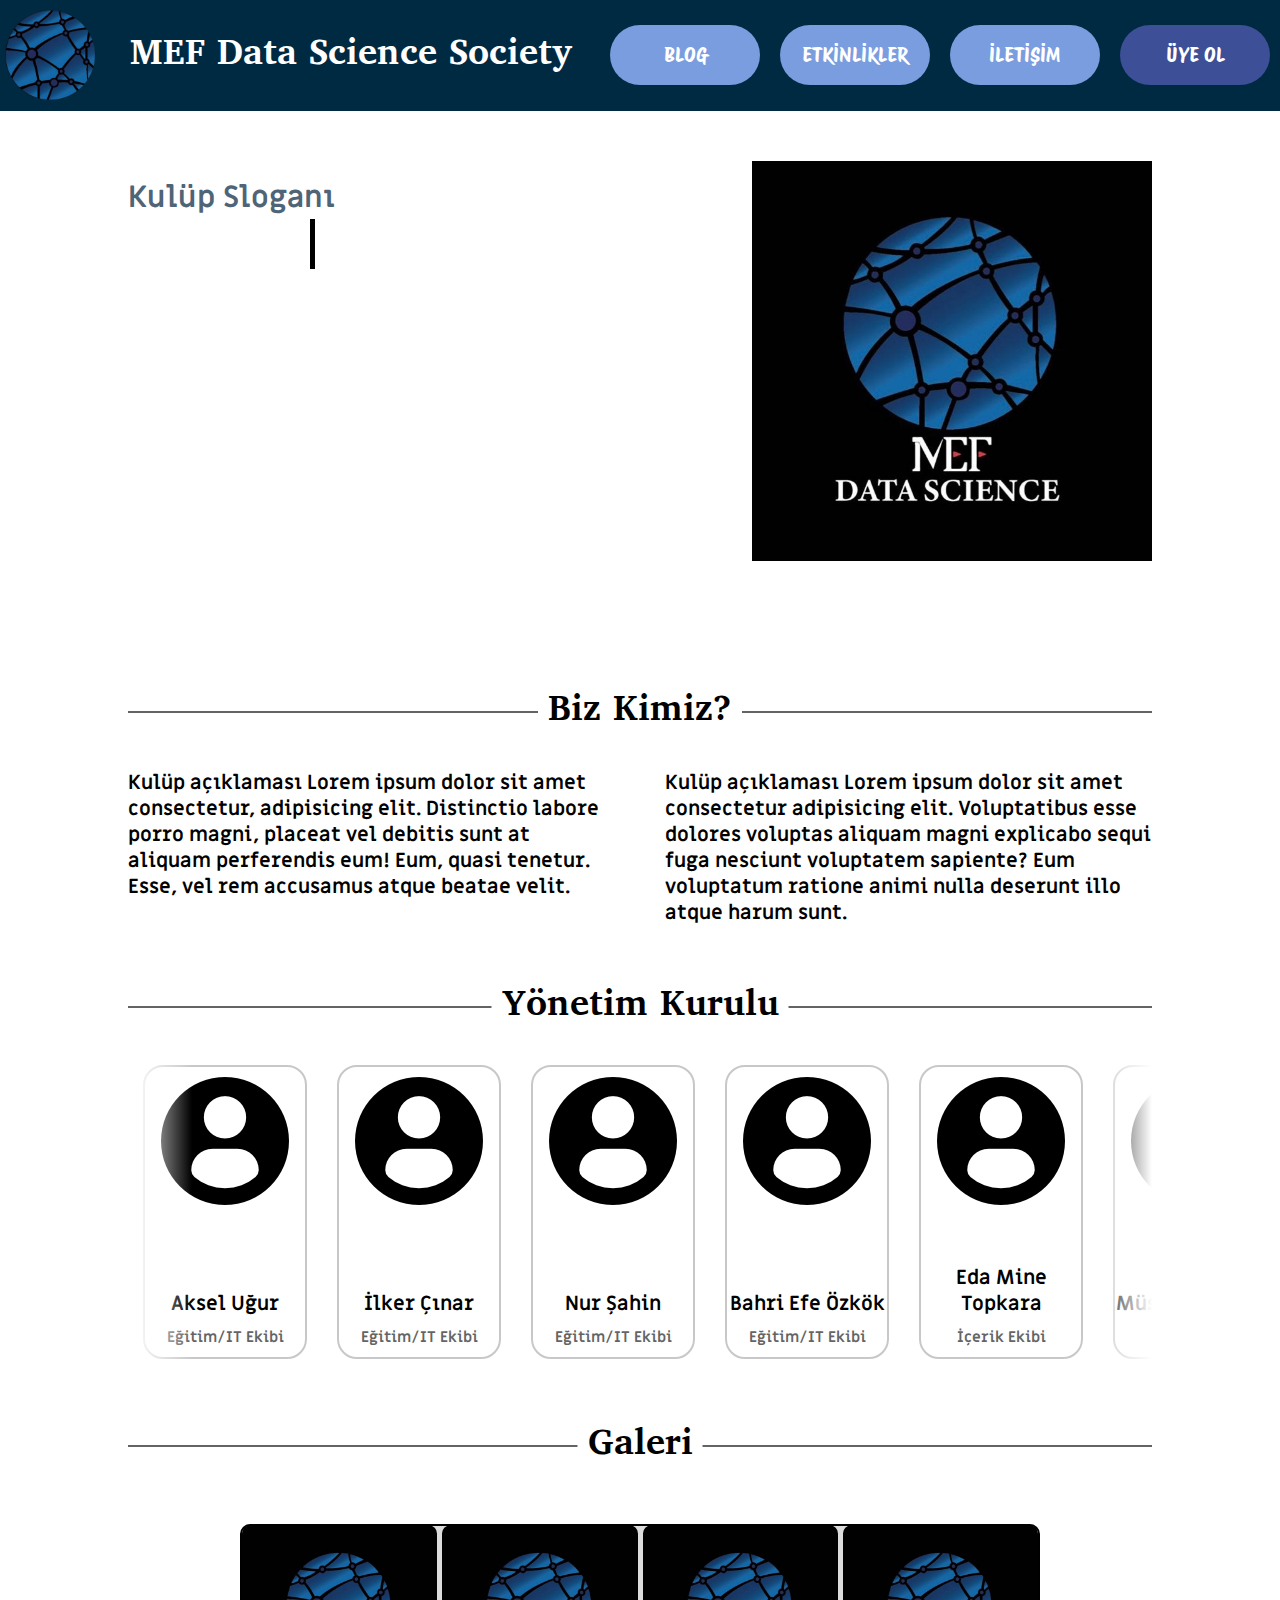
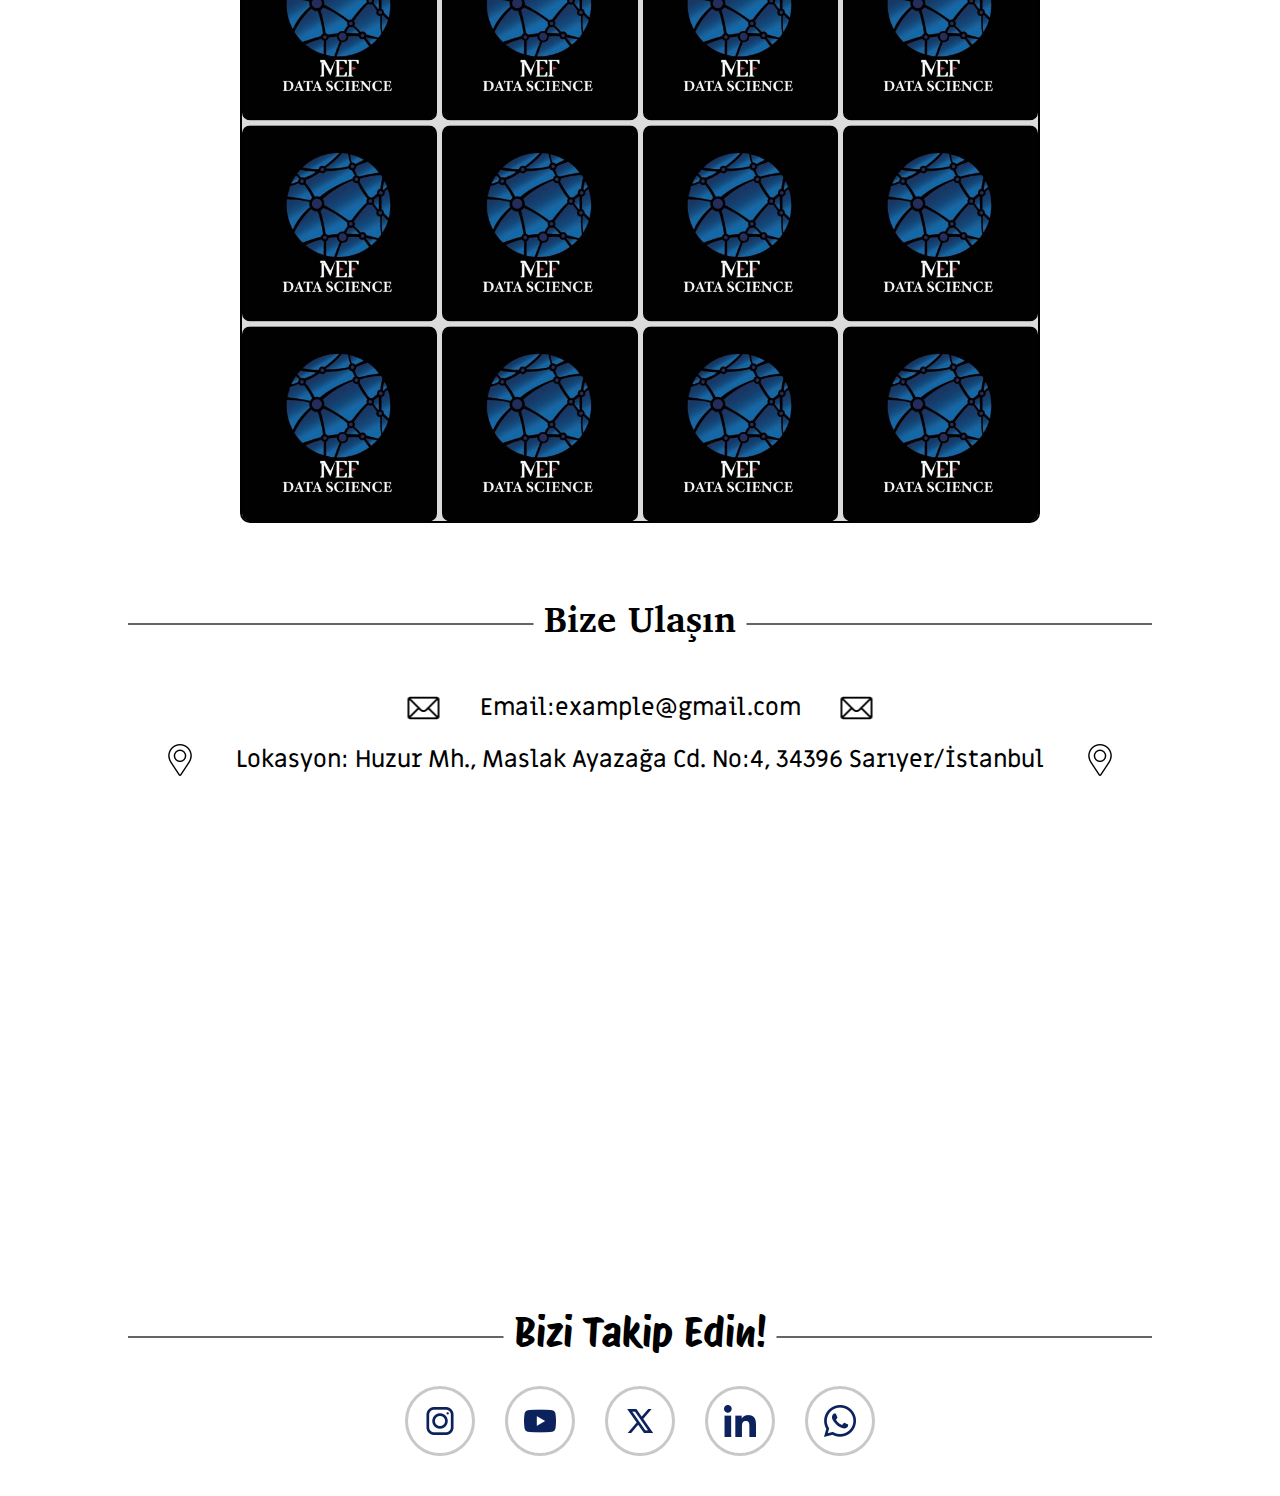
==== commit da2eafad: "Updated navbar to make it responsive" ====
--- a/index.html
+++ b/index.html
@@ -23,9 +23,12 @@
         </a>
       </div>
       <div id="Title"><h1>MEF Data Science Society</h1></div>
+      <button id="navToggle" onclick="navToggle()">
+        <!--Button symbol effect, Bahri's signature move-->
+        <div class="symbolLine"></div>
+        <div class="symbolLine"></div>
+      </button>
       <nav>
-        <div id="placeholder"></div>
-        <!--placeholder div element-->
         <section>
           <a href="html/blog.html"
             ><div class="navLink"><span>BLOG</span></div></a
@@ -195,6 +198,7 @@
       </section>
     </footer>
 
+    <script src="js/commonScript.js"></script>
     <script src="js/homeScript.js"></script>
   </body>
 </html>
--- a/css/commonStyles.css
+++ b/css/commonStyles.css
@@ -18,23 +18,30 @@
   width: 100%;
   height: fit-content;
   display: grid;
-  grid-template-columns: min-content max-content auto;
+  grid-template-columns: min-content max-content auto min-content;
+}
+
+header :not(nav) {
+  z-index: 4;
 }
 
 #Title {
   position: relative;
   top: 50%;
-  left: 20px;
+  margin-left: 10px;
+  margin-right: 20px;
   transform: translateY(-50%);
-  height: fit-content;
-  font-family: "Annapurna SIL", serif;
+  grid-column: 2;
+  grid-row: 1;
+  height: fit-content;
 }
 
 header h1 {
   color: white;
-  font-size: 40px;
-  width: fit-content;
-  height: fit-content;
+  width: fit-content;
+  height: fit-content;
+  font-family: "Annapurna SIL", serif;
+  font-size: 30px;
   user-select: none;
 }
 
@@ -43,39 +50,102 @@
 }
 
 #logo img {
-  height: 100px;
+  height: 80px;
+  position: relative;
+  top: 50%;
+  transform: translateY(-50%);
 }
 
 header nav {
-  display: grid;
-  grid-template-columns: auto repeat(4, min-content);
-}
-
-#placeholder {
-  /*placeholder*/
-  height: 100%;
-  grid-column: 1;
-}
-
-nav section {
-  min-width: 120px;
-  width: fit-content;
+  grid-row: 2;
+  grid-column: span 4;
+
+  position: relative;
+  top: 0;
+  left: 0;
+
+  display: flex;
+  flex-direction: column;
+  justify-content: center;
+  align-items: center;
+  transition: opacity 0.3s 0.1s, top 0.4s ease-out;
+}
+
+#navToggle {
+  grid-row: 1;
+  grid-column: 4;
+  margin-right: 10px;
+  width: 60px;
+  height: 60px;
+  position: relative;
+  top: 50%;
+  transform: translateY(-50%);
+  border: 3px solid white;
+  border-radius: 15%;
+  background-color: transparent;
+  transition: background-color 0.3s;
+}
+
+#navToggle:hover {
+  background-color: rgba(0, 0, 0, 0.3);
+}
+
+#navToggle:active {
+  background-color: rgba(0, 0, 0, 0.5);
+}
+
+div.symbolLine {
+  position: relative;
+  margin: auto;
+  width: 36px;
+  height: 3px;
+  background-color: white;
+  transition: transform 0.3s;
+  transform-origin: center;
+}
+
+.symbolLine:nth-child(odd) {
+  top: -5px;
+}
+
+.symbolLine:nth-child(even) {
+  top: 5px;
+}
+
+.symbolLine.enabled:nth-child(odd).enabled {
+  top: -5px;
+  transform: translateY(6px) rotate(45deg);
+}
+
+.symbolLine.enabled:nth-child(even) {
+  top: 5px;
+  transform: translateY(-6px) rotate(-45deg);
+}
+
+#navToggle.invis {
+  display: none;
+}
+
+#navToggle:not(.invis) + nav:not(.enabled) {
+  transition: none;
+  background-color: transparent;
+  opacity: 0;
+  height: 0;
+  top: -100px;
+  pointer-events: none;
 }
 
 div.navLink {
-  width: 150px;
+  width: 300px;
   height: 60px;
   background-color: var(--button-background-color);
   color: white;
   border-radius: var(--button-border-radius);
-  margin: 0px 20px 0px 0px;
-  position: relative;
-  top: 50%;
-  transform: translateY(-50%);
+  margin: 10px;
   transition: background-color 200ms ease;
 
   font-family: "Protest Riot", sans-serif;
-  font-size: 20px;
+  font-size: 15px;
   text-align: center;
 }
 
@@ -171,3 +241,50 @@
   user-select: none;
   pointer-events: none;
 }
+
+@media only screen and (min-width: 900px) and (max-width: 1250px) {
+  header {
+    grid-template-columns: min-content max-content auto min-content;
+  }
+
+  header nav {
+    flex-direction: row;
+    justify-content: flex-end;
+    grid-row: 1;
+    grid-column: 3;
+  }
+  div.navLink {
+    width: 100px;
+    height: 60px;
+  }
+}
+
+@media only screen and (min-width: 1250px) {
+  header {
+    grid-template-columns: min-content max-content auto min-content;
+  }
+
+  #Title {
+    left: 20px;
+  }
+
+  header h1 {
+    font-size: 40px;
+  }
+
+  header nav {
+    flex-direction: row;
+    justify-content: flex-end;
+    grid-row: 1;
+    grid-column: 3;
+  }
+
+  div.navLink {
+    font-size: 20px;
+    width: 150px;
+  }
+
+  #logo img {
+    height: 100px;
+  }
+}
--- a/css/homeStyle.css
+++ b/css/homeStyle.css
@@ -1,36 +1,37 @@
 :root {
-  --banner-font-size: 50px;
   --img-swap-duration: 500ms; /*Banner slide fadein/fadeout duration*/
   --member-count: 14;
 }
 
 #fixedBannerText {
   font-family: "Miriam Libre", sans-serif;
-  font-size: 30px;
+  font-size: calc(var(--banner-font-size) * 0.6);
   font-weight: 700;
   color: rgb(79, 101, 119);
 }
 
 #bannerContainer {
-  height: 400px;
-  width: calc(100vw - 200px);
+  height: fit-content;
+  width: 80%;
   margin-top: 50px;
-  margin-bottom: 50px;
+  margin-bottom: 150px;
   position: relative;
   left: 50%;
   transform: translateX(-50%);
-
-  display: grid;
-  grid-template-columns: auto 400px;
-  gap: 20px;
+  background-color: rgba(255, 255, 255, 0.6);
+
+  display: grid;
 }
 
 #banner {
   display: block;
-  height: 100%;
+  height: fit-content;
   font-size: var(--banner-font-size);
-  font-family: Arial, Helvetica, sans-serif;
   user-select: none;
+  grid-area: 1/1/2/2;
+  z-index: 3;
+  color: black;
+  background-color: rgba(255, 255, 255, 0.8);
 }
 
 #mainAnim {
@@ -98,8 +99,22 @@
   }
 }
 
+#bannerImage {
+  height: 300px;
+  grid-area: 1/1/2/2;
+  z-index: 2;
+  background-color: black;
+}
+
 #bannerImage img {
-  width: 100%;
+  position: relative;
+  top: 50%;
+  left: 50%;
+  transform: translateX(-50%) translateY(-50%);
+
+  max-height: 100%;
+  width: auto;
+
   animation-duration: var(--img-swap-duration);
   animation-timing-function: ease;
   animation-fill-mode: forwards;
@@ -114,12 +129,18 @@
   font-weight: 700;
   font-size: 20px;
   display: grid;
-  gap: 50px;
-  grid-template-columns: 1fr 1fr;
-}
-
-div#teamBG {
-  width: 1000px;
+  gap: 20px;
+  grid-template-columns: auto;
+  grid-template-rows: 1fr 1fr;
+}
+
+#About p {
+  margin: 0;
+  padding: 0;
+}
+
+#teamBG {
+  width: 100%;
   height: 300px;
 
   position: absolute;
@@ -130,20 +151,23 @@
   background: linear-gradient(
     to right,
     rgba(255, 255, 255, 1) 0%,
+    rgba(255, 255, 255, 1) 10%,
     transparent 15%,
     transparent 85%,
+    rgba(255, 255, 255, 1) 90%,
     rgba(255, 255, 255, 1) 100%
   );
 }
 
 #teamContainer {
-  width: 1000px;
+  width: 90%;
   height: 300px;
   margin: auto;
   margin-bottom: 50px;
 
   display: grid;
   grid-template-columns: repeat(5, min-content);
+  grid-auto-columns: min-content min-content;
 
   overflow: hidden;
   pointer-events: none;
@@ -178,10 +202,12 @@
 
 @keyframes TeamScroll {
   from {
-    transform: translateX(100px);
+    transform: translateX(calc(50vw - 95px));
   }
   to {
-    transform: translateX(calc(-200px * (var(--member-count) - 1) + 800px));
+    transform: translateX(
+      calc(-200px * (var(--member-count) - 1) + 50vw - 95px)
+    );
   }
 }
 
@@ -215,8 +241,7 @@
   min-height: 50px;
   background-color: rgb(220, 220, 220);
   display: grid;
-  grid-template-columns: repeat(5, 1fr);
-  grid-template-rows: repeat(3, auto);
+  grid-template-columns: auto;
   gap: 5px;
 }
 
@@ -271,3 +296,67 @@
   left: 50%;
   transform: translateX(-50%);
 }
+@media only screen and (min-width: 500px) and (max-width: 800px) {
+  #gallery {
+    grid-template-columns: repeat(2, 1fr);
+  }
+}
+
+@media only screen and (min-width: 800px) and (max-width: 1000px) {
+  #gallery {
+    grid-template-columns: repeat(3, 1fr);
+  }
+}
+
+@media only screen and (max-width: 1000px) {
+  :root {
+    --banner-font-size: 30px;
+  }
+  #banner {
+    background-color: rgba(255, 255, 255, 0.8);
+  }
+}
+
+@media only screen and (min-width: 800px) {
+  :root {
+    --banner-font-size: 50px;
+  }
+  #bannerImage {
+    height: 400px;
+  }
+}
+
+@media only screen and (min-width: 1000px) {
+  #banner {
+    background-color: transparent;
+    height: 100%;
+  }
+
+  #bannerImage img {
+    max-height: 100%;
+    width: 100%;
+  }
+  #bannerContainer {
+    grid-template-columns: auto 400px;
+  }
+  #bannerImage {
+    grid-area: 1/2;
+  }
+  #About {
+    gap: 50px;
+    grid-template-columns: 1fr 1fr;
+    grid-template-rows: auto;
+  }
+  #teamContainer {
+    width: 80%;
+  }
+}
+
+@media only screen and (min-width: 1000px) {
+  #gallery {
+    grid-template-columns: repeat(4, 1fr);
+  }
+  #galleryContainer {
+    width: 800px;
+  }
+}
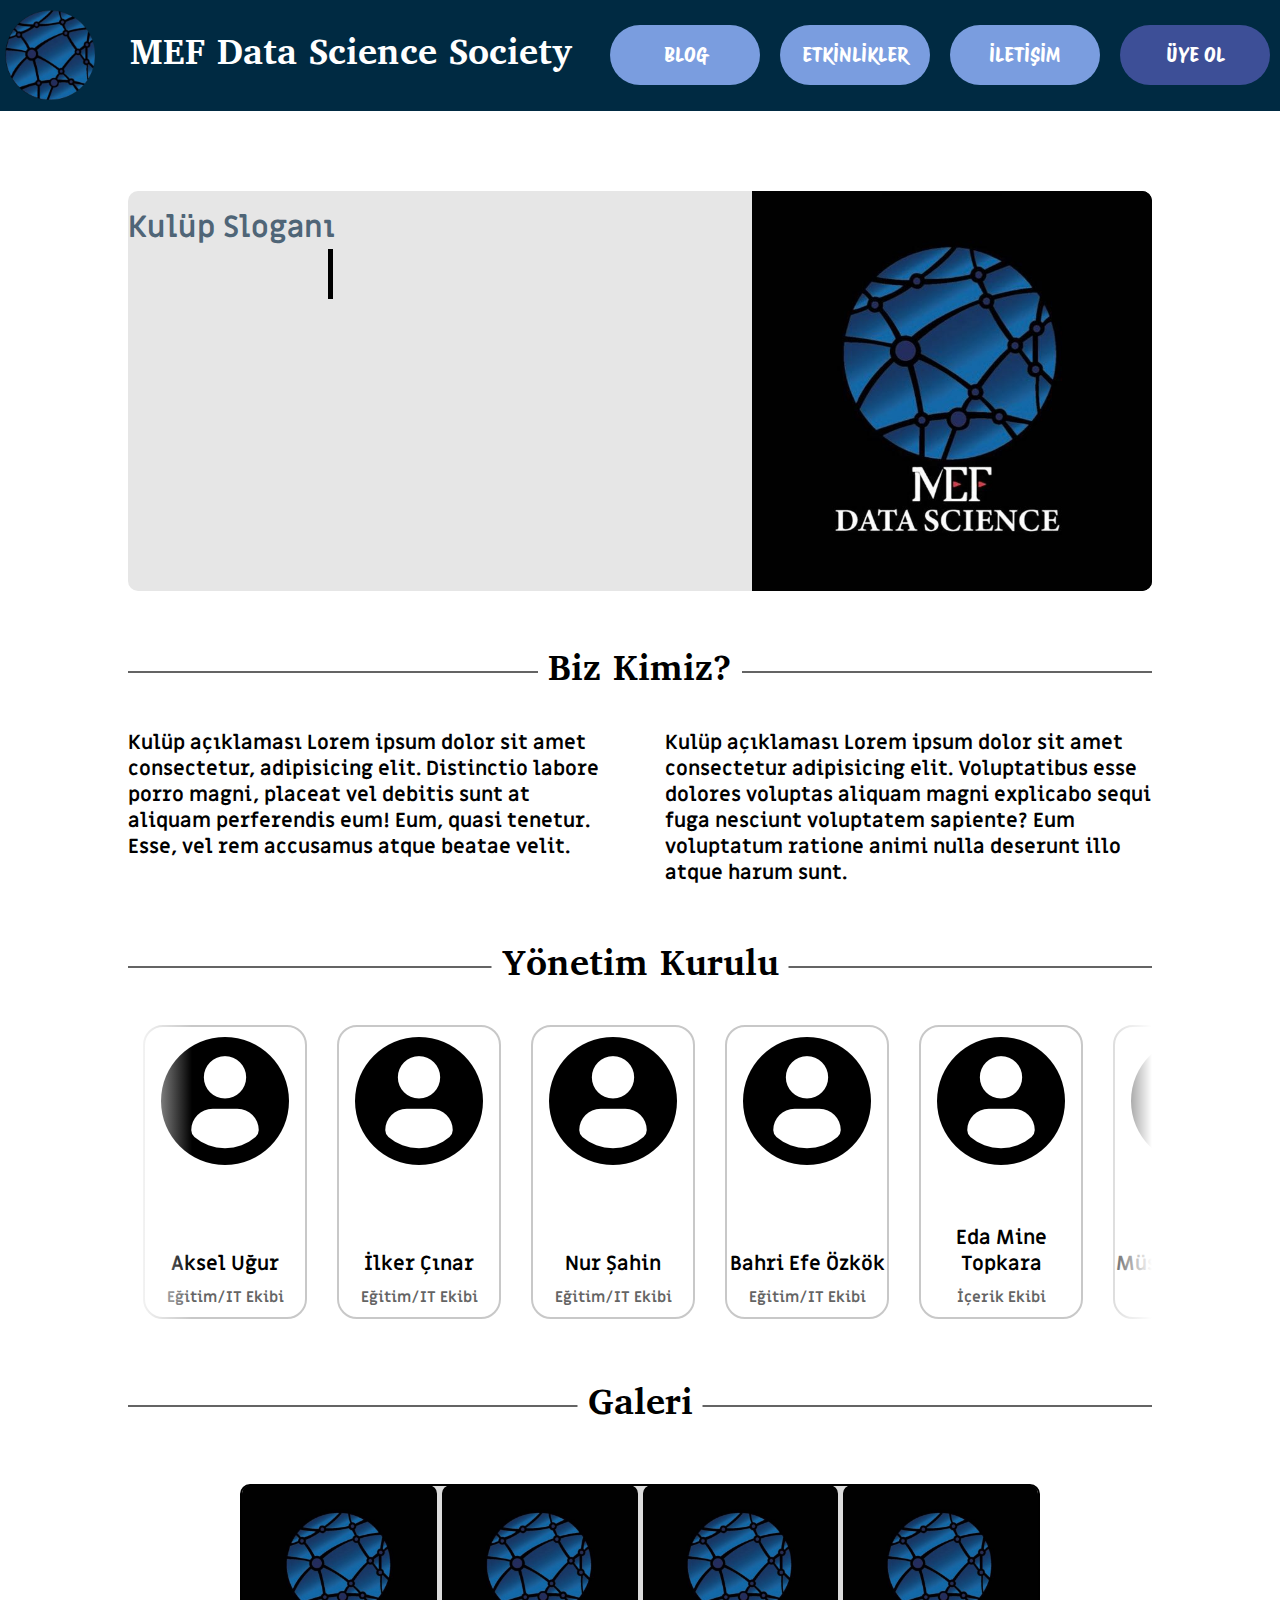
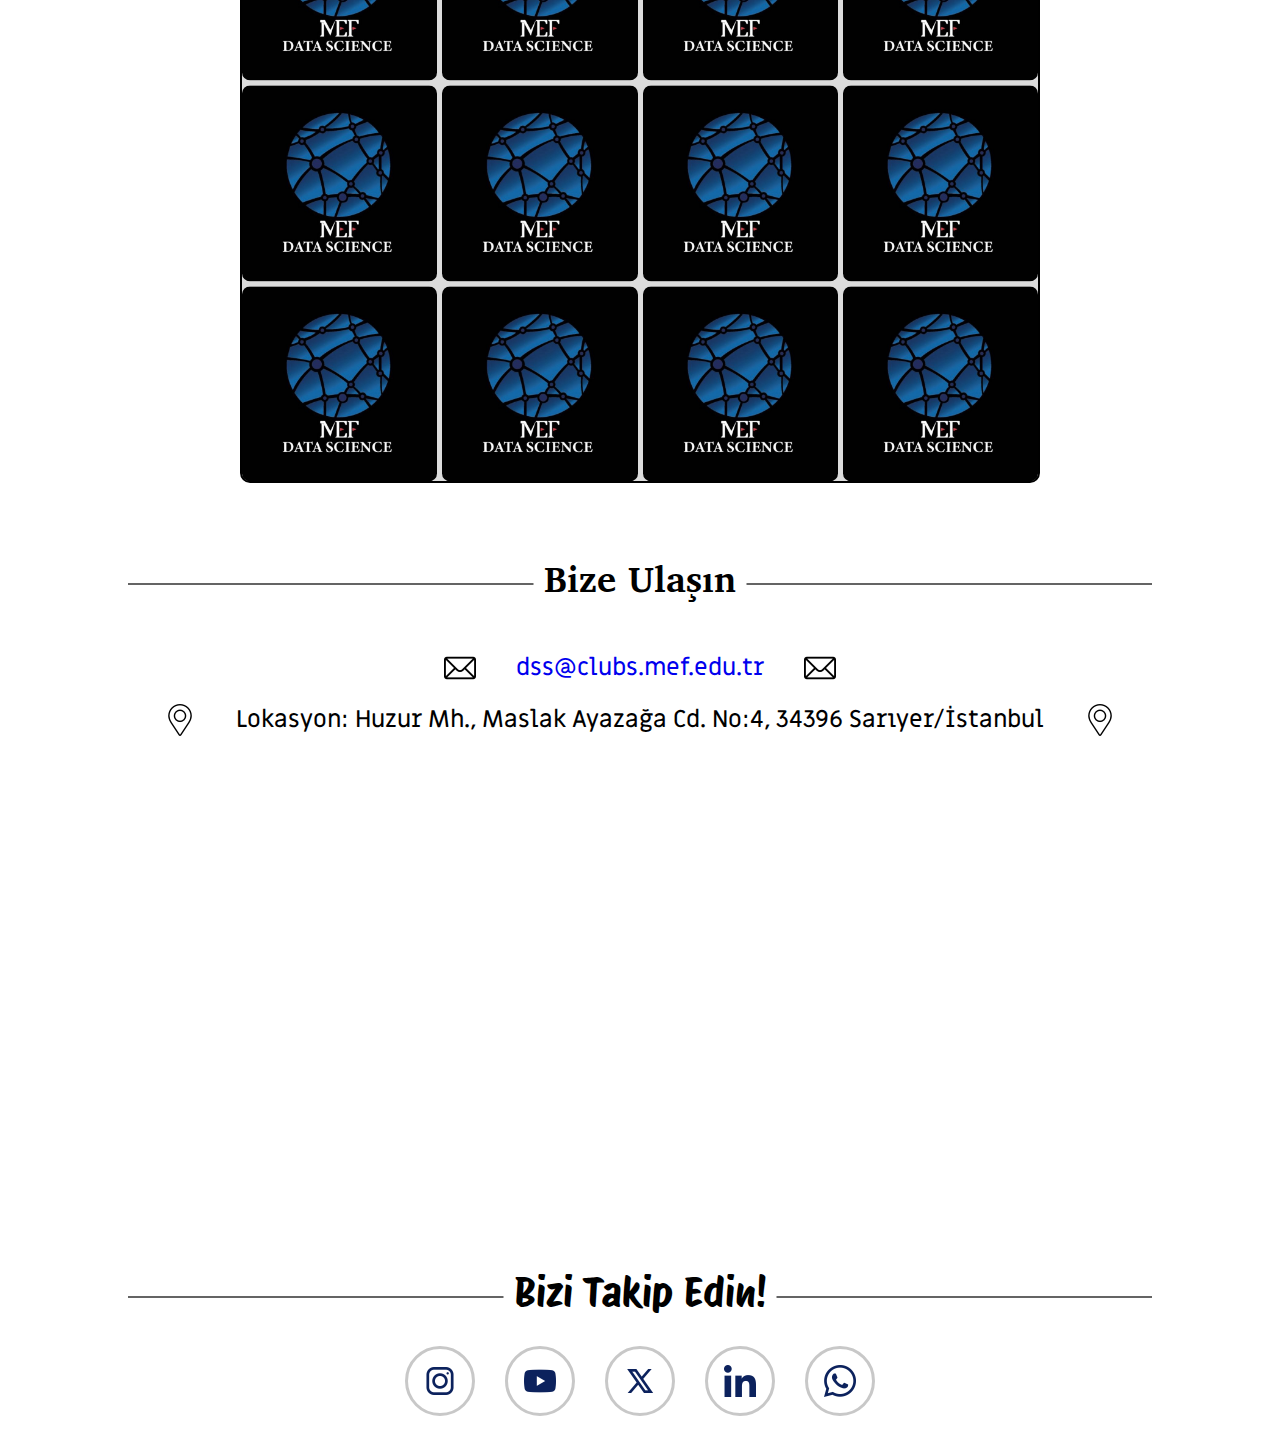
==== commit dbfafe2c: "Refined small details" ====
--- a/index.html
+++ b/index.html
@@ -113,7 +113,7 @@
       <div id="LocationInfo">
         <div>
           <img src="images/mail.png" />
-          <p>Email:example@gmail.com</p>
+          <a href="#"><p>dss@clubs.mef.edu.tr</p></a>
           <img src="images/mail.png" />
         </div>
         <div>
--- a/css/commonStyles.css
+++ b/css/commonStyles.css
@@ -80,7 +80,7 @@
   position: relative;
   top: 50%;
   transform: translateY(-50%);
-  border: 3px solid white;
+  border: none;
   border-radius: 15%;
   background-color: transparent;
   transition: background-color 0.3s;
--- a/css/homeStyle.css
+++ b/css/homeStyle.css
@@ -13,14 +13,16 @@
 #bannerContainer {
   height: fit-content;
   width: 80%;
-  margin-top: 50px;
-  margin-bottom: 150px;
+  margin-top: 80px;
+  margin-bottom: 50px;
   position: relative;
   left: 50%;
   transform: translateX(-50%);
   background-color: rgba(255, 255, 255, 0.6);
 
   display: grid;
+  border-radius: 10px;
+  overflow: hidden;
 }
 
 #banner {
@@ -202,11 +204,11 @@
 
 @keyframes TeamScroll {
   from {
-    transform: translateX(calc(50vw - 95px));
+    transform: translateX(calc(50vw - 200px));
   }
   to {
     transform: translateX(
-      calc(-200px * (var(--member-count) - 1) + 50vw - 95px)
+      calc(-200px * (var(--member-count) - 1) + 50vw - 200px)
     );
   }
 }
@@ -313,22 +315,22 @@
     --banner-font-size: 30px;
   }
   #banner {
-    background-color: rgba(255, 255, 255, 0.8);
+    background-color: rgba(255, 255, 255, 0.6);
   }
 }
 
 @media only screen and (min-width: 800px) {
+  #bannerImage {
+    height: 400px;
+  }
+}
+
+@media only screen and (min-width: 1000px) {
   :root {
     --banner-font-size: 50px;
   }
-  #bannerImage {
-    height: 400px;
-  }
-}
-
-@media only screen and (min-width: 1000px) {
   #banner {
-    background-color: transparent;
+    background-color: rgb(230, 230, 230);
     height: 100%;
   }
 
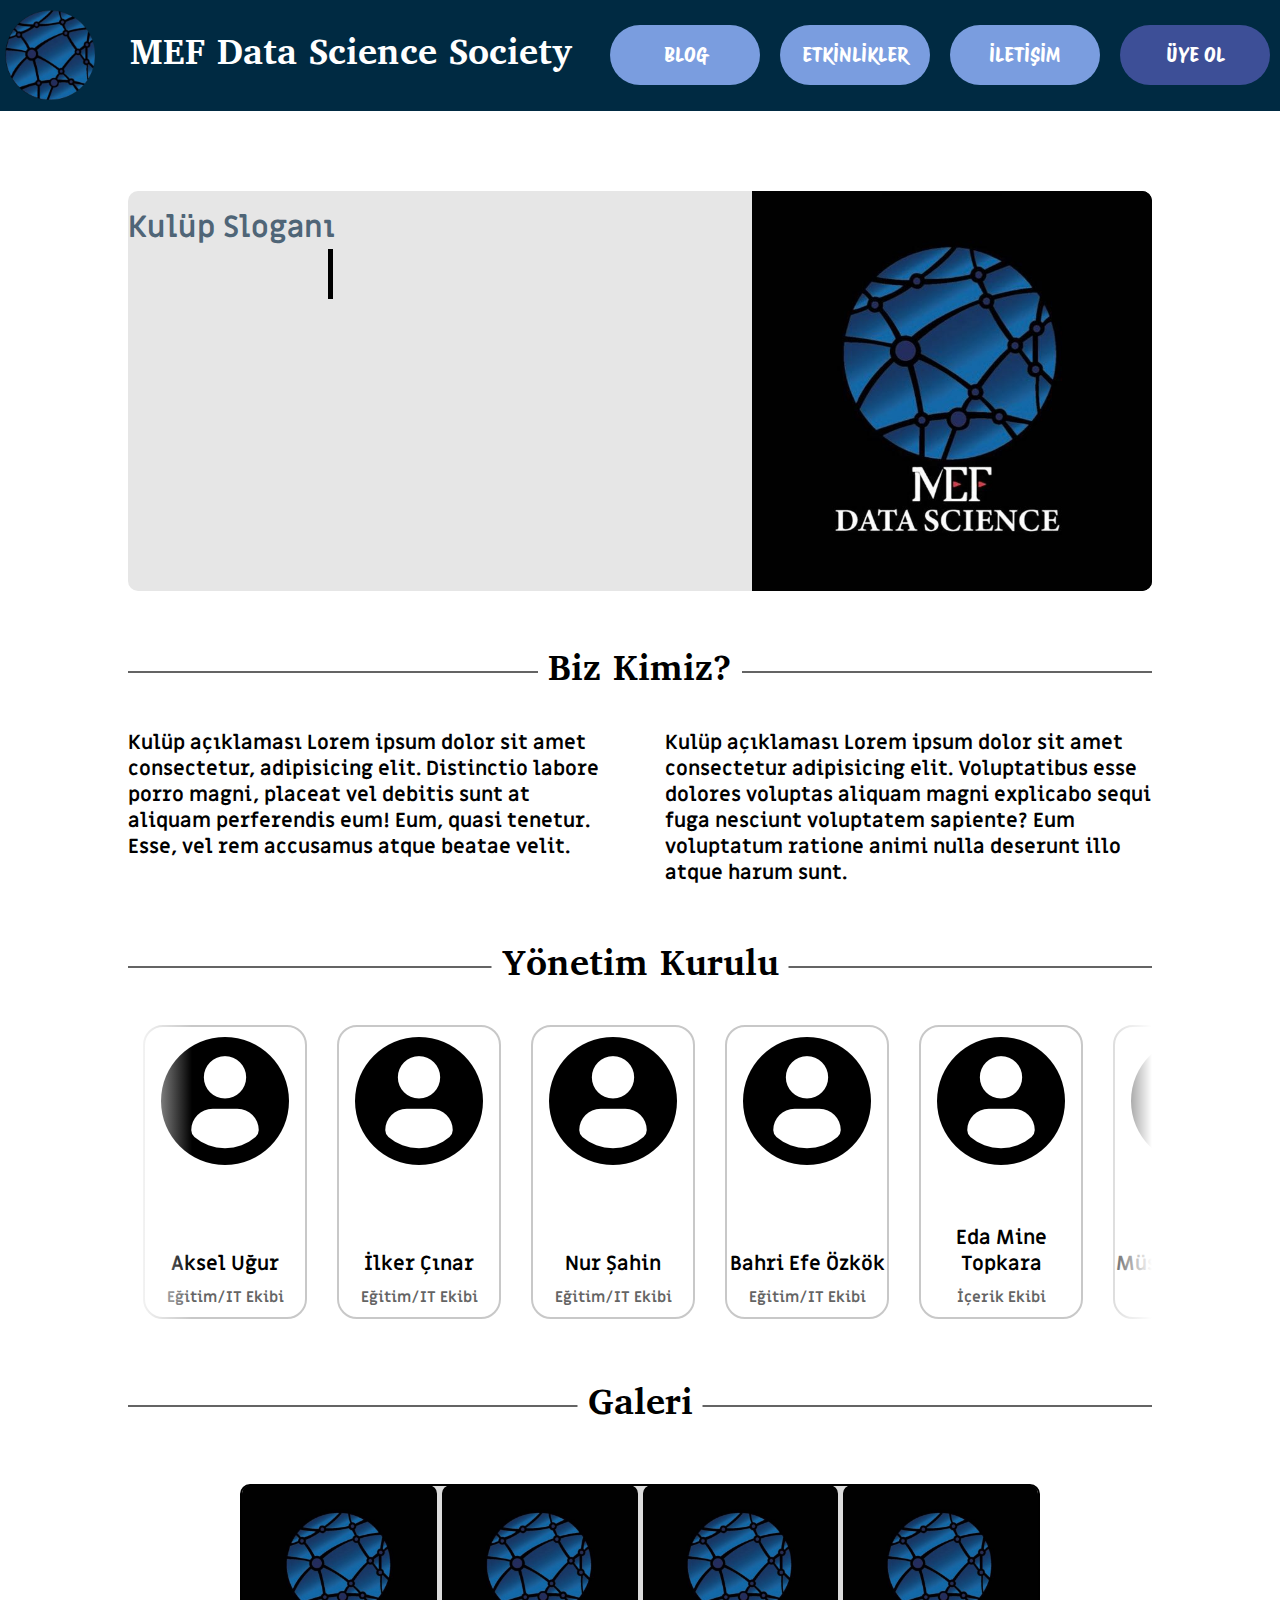
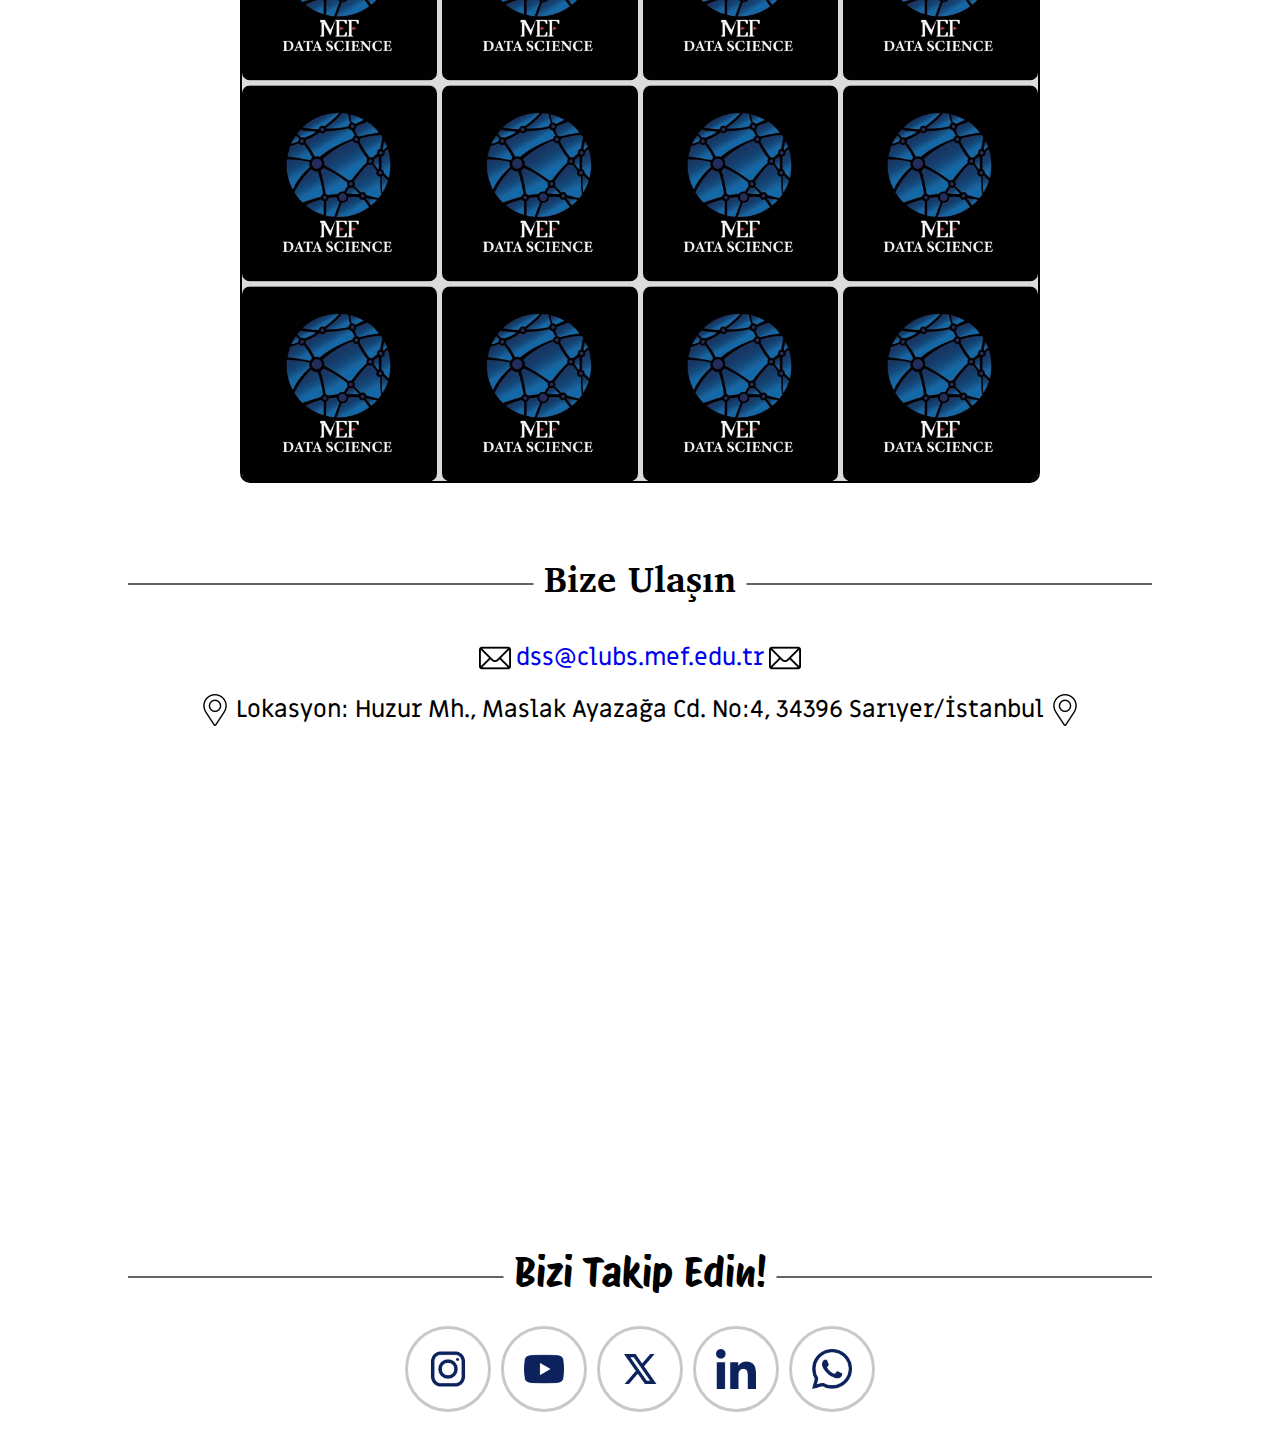
==== commit d5d10d20: "Updated visuals" ====
--- a/index.html
+++ b/index.html
@@ -131,6 +131,7 @@
           allowfullscreen=""
           loading="lazy"
           referrerpolicy="no-referrer-when-downgrade"
+          id="Map"
         ></iframe>
       </div>
     </main>
--- a/css/commonStyles.css
+++ b/css/commonStyles.css
@@ -7,6 +7,7 @@
 body {
   margin: 0;
   padding: 0;
+  background-color: white;
 }
 
 a {
@@ -74,11 +75,11 @@
 #navToggle {
   grid-row: 1;
   grid-column: 4;
-  margin-right: 10px;
   width: 60px;
   height: 60px;
   position: relative;
   top: 50%;
+  right: 25px;
   transform: translateY(-50%);
   border: none;
   border-radius: 15%;
@@ -136,7 +137,7 @@
 }
 
 div.navLink {
-  width: 300px;
+  width: 200px;
   height: 60px;
   background-color: var(--button-background-color);
   color: white;
@@ -185,10 +186,10 @@
 
 .sectionTitle {
   font-family: "Annapurna SIL", serif;
-  font-size: 40px;
+  font-size: 30px;
   position: relative;
   left: 50%;
-  top: -30px;
+  top: -20px;
   transform: translateX(-50%);
   background-color: white;
   padding-left: 10px;
@@ -208,21 +209,25 @@
   width: fit-content;
   padding-bottom: 40px;
   margin: auto;
-  min-width: 500px;
   display: grid;
   grid-template-columns: repeat(5, auto);
+  gap: 10px;
   justify-items: center;
 }
 
 .socialMedia {
-  width: 64px;
-  height: 64px;
+  max-width: 80px;
+  max-height: 80px;
+  min-width: 40px;
+  min-height: 40px;
+  width: 10vw;
+  height: 10vw;
   background-color: white;
   border-width: 3px;
   border-style: solid;
   border-color: rgb(200, 200, 200);
   transition: background-color 200ms ease-in-out, border-color 200ms ease-in-out;
-  border-radius: 35px;
+  border-radius: 50%;
 }
 
 .socialMedia:hover {
@@ -242,17 +247,42 @@
   pointer-events: none;
 }
 
-@media only screen and (min-width: 900px) and (max-width: 1250px) {
-  header {
-    grid-template-columns: min-content max-content auto min-content;
-  }
-
+/*rules for small screens on top*/
+
+@media only screen and (max-width: 530px) {
+  #Title {
+    width: min-content;
+  }
+}
+
+@media only screen and (min-width: 786px) {
   header nav {
     flex-direction: row;
+  }
+}
+
+@media only screen and (min-width: 786px) and (max-width: 920px) {
+  div.navLink {
+    width: 150px;
+  }
+}
+
+@media only screen and (min-width: 920px) {
+  .sectionTitle {
+    font-size: 40px;
+    top: -30px;
+  }
+  header nav {
     justify-content: flex-end;
     grid-row: 1;
     grid-column: 3;
   }
+}
+
+@media only screen and (min-width: 920px) and (max-width: 1250px) {
+  header {
+    grid-template-columns: min-content max-content auto min-content;
+  }
   div.navLink {
     width: 100px;
     height: 60px;
@@ -273,10 +303,7 @@
   }
 
   header nav {
-    flex-direction: row;
     justify-content: flex-end;
-    grid-row: 1;
-    grid-column: 3;
   }
 
   div.navLink {
--- a/css/homeStyle.css
+++ b/css/homeStyle.css
@@ -12,8 +12,8 @@
 
 #bannerContainer {
   height: fit-content;
-  width: 80%;
-  margin-top: 80px;
+  width: 90vw;
+  margin-top: 25px;
   margin-bottom: 50px;
   position: relative;
   left: 50%;
@@ -266,21 +266,22 @@
 }
 
 #LocationInfo {
-  padding: 10px;
-  display: grid;
-  grid-template-rows: min-content min-content auto;
+  padding: 0;
+  display: grid;
+  grid-template-rows: max-content max-content auto;
   gap: 20px;
 }
 
 #LocationInfo img {
   height: 32px;
+  width: 32px;
 }
 
 #LocationInfo p {
   margin: 0px;
   font-family: "Miriam Libre", sans-serif;
   font-weight: 500;
-  font-size: 24px;
+  font-size: 16px;
 }
 
 #LocationInfo div {
@@ -290,7 +291,7 @@
   transform: translateX(-50%);
   display: grid;
   grid-template-columns: min-content auto min-content;
-  gap: 40px;
+  gap: 5px;
 }
 
 #LocationInfo iframe {
@@ -298,6 +299,12 @@
   left: 50%;
   transform: translateX(-50%);
 }
+@media only screen and (max-width: 800px) {
+  #LocationInfo iframe {
+    width: 90vw;
+  }
+}
+
 @media only screen and (min-width: 500px) and (max-width: 800px) {
   #gallery {
     grid-template-columns: repeat(2, 1fr);
@@ -322,6 +329,13 @@
 @media only screen and (min-width: 800px) {
   #bannerImage {
     height: 400px;
+  }
+  #LocationInfo p {
+    font-size: 24px;
+  }
+  #bannerContainer {
+    width: 80%;
+    margin-top: 80px;
   }
 }
 
@@ -352,9 +366,6 @@
   #teamContainer {
     width: 80%;
   }
-}
-
-@media only screen and (min-width: 1000px) {
   #gallery {
     grid-template-columns: repeat(4, 1fr);
   }
